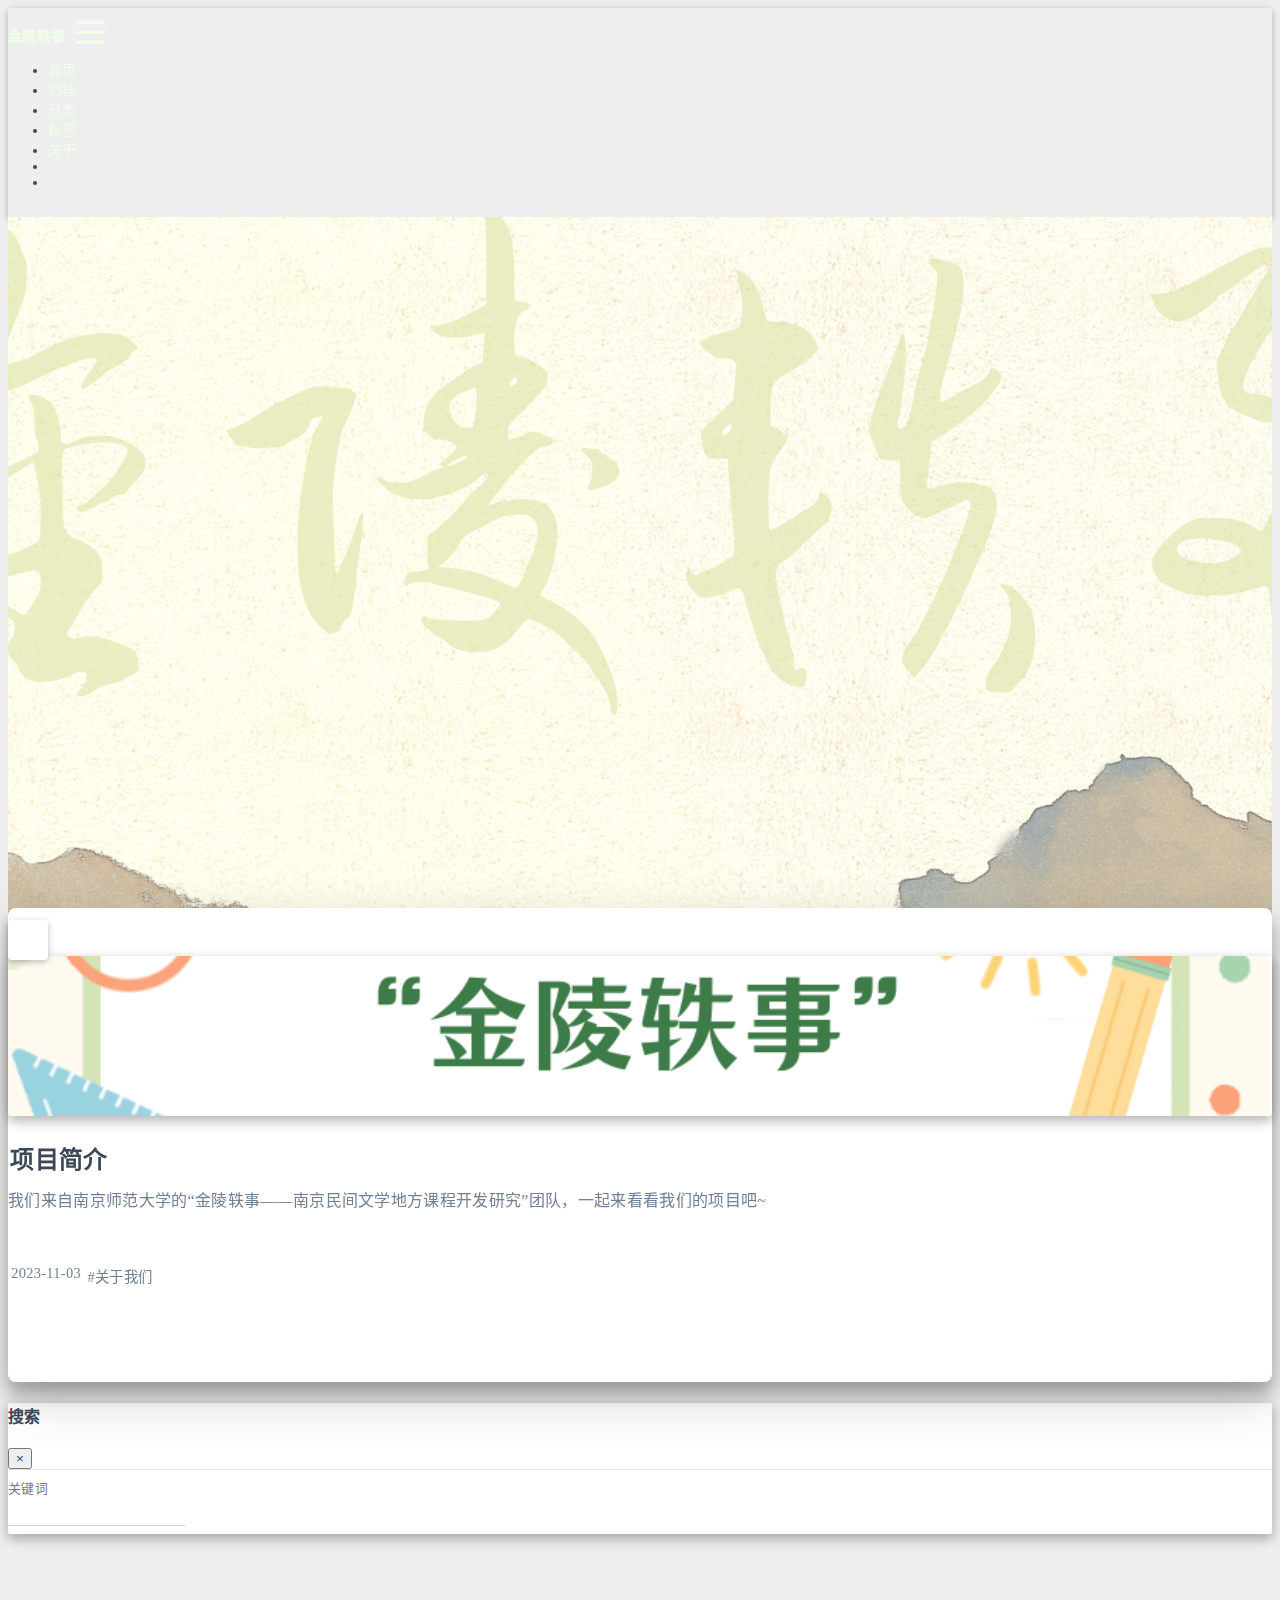
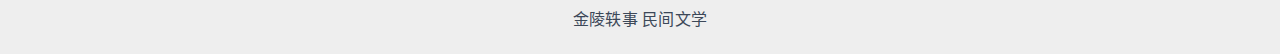
==== index.html @ 55df429e "Site updated: 2023-11-06 14:35:00" ====
<!DOCTYPE html>
<html lang="zh-CN" data-default-color-scheme=light>



<head>
  <meta charset="UTF-8">
  <link rel="apple-touch-icon" sizes="76x76" href="/img/avatar.png">
  <link rel="icon" href="/img/avatar.png">
  <meta name="viewport" content="width=device-width, initial-scale=1.0, maximum-scale=5.0, shrink-to-fit=no">
  <meta http-equiv="x-ua-compatible" content="ie=edge">
  
    <meta http-equiv="Content-Security-Policy" content="upgrade-insecure-requests">
  
  <meta name="theme-color" content="#548687">
  <meta name="author" content="金陵轶事">
  <meta name="keywords" content="">
  
    <meta property="og:type" content="website">
<meta property="og:title" content="金陵轶事">
<meta property="og:url" content="http://example.com/index.html">
<meta property="og:site_name" content="金陵轶事">
<meta property="og:locale" content="zh_CN">
<meta property="article:author" content="金陵轶事">
<meta name="twitter:card" content="summary_large_image">
  
  
    <meta name="referrer" content="no-referrer-when-downgrade">
  
  
  <title>金陵轶事</title>

  <link  rel="stylesheet" href="https://lib.baomitu.com/twitter-bootstrap/4.6.1/css/bootstrap.min.css" />





<!-- 主题依赖的图标库，不要自行修改 -->
<!-- Do not modify the link that theme dependent icons -->

<link rel="stylesheet" href="//at.alicdn.com/t/font_1749284_hj8rtnfg7um.css">



<link rel="stylesheet" href="//at.alicdn.com/t/font_1736178_lbnruvf0jn.css">


<link  rel="stylesheet" href="/css/main.css" />


  <link id="highlight-css" rel="stylesheet" href="/css/highlight.css" />
  
    <link id="highlight-css-dark" rel="stylesheet" href="/css/highlight-dark.css" />
  



  
<link rel="stylesheet" href="/css/custom.css">



  <script id="fluid-configs">
    var Fluid = window.Fluid || {};
    Fluid.ctx = Object.assign({}, Fluid.ctx)
    var CONFIG = {"hostname":"example.com","root":"/","version":"1.9.5","typing":{"enable":true,"typeSpeed":80,"cursorChar":"_","loop":false,"scope":[]},"anchorjs":{"enable":true,"element":"h1,h2,h3,h4,h5,h6","placement":"left","visible":"hover","icon":"❡"},"progressbar":{"enable":true,"height_px":3,"color":"#29d","options":{"showSpinner":false,"trickleSpeed":100}},"code_language":{"enable":true,"default":"TEXT"},"copy_btn":true,"image_caption":{"enable":true},"image_zoom":{"enable":true,"img_url_replace":["",""]},"toc":{"enable":true,"placement":"right","headingSelector":"h1,h2,h3,h4,h5,h6","collapseDepth":0},"lazyload":{"enable":true,"loading_img":"/img/loading.gif","onlypost":false,"offset_factor":2},"web_analytics":{"enable":"ture","follow_dnt":true,"baidu":null,"google":{"measurement_id":null},"tencent":{"sid":null,"cid":null},"woyaola":null,"cnzz":null,"leancloud":"appId:rvsODPA7uM1eamHDe7oJVEdf-gzGzoHsz appKey:8PrKbWYP3RKOiBqe0OLOVkZ6 server_url:https://rvsodpa7.lc-cn-n1-shared.com path:window.location.pathname ignore_local:false"},"search_path":"/local-search.xml","include_content_in_search":true};

    if (CONFIG.web_analytics.follow_dnt) {
      var dntVal = navigator.doNotTrack || window.doNotTrack || navigator.msDoNotTrack;
      Fluid.ctx.dnt = dntVal && (dntVal.startsWith('1') || dntVal.startsWith('yes') || dntVal.startsWith('on'));
    }
  </script>
  <script  src="/js/utils.js" ></script>
  <script  src="/js/color-schema.js" ></script>
  

  

  
    <!-- Google tag (gtag.js) -->
    <script async>
      if (!Fluid.ctx.dnt) {
        Fluid.utils.createScript("https://www.googletagmanager.com/gtag/js?id=", function() {
          window.dataLayer = window.dataLayer || [];
          function gtag() {
            dataLayer.push(arguments);
          }
          gtag('js', new Date());
          gtag('config', '');
        });
      }
    </script>
  

  

  

  

  



  
<meta name="generator" content="Hexo 5.4.2"></head>


<body>
  

  <header>
    

<div class="header-inner" style="height: 100vh;">
  <nav id="navbar" class="navbar fixed-top  navbar-expand-lg navbar-dark scrolling-navbar">
  <div class="container">
    <a class="navbar-brand" href="/">
      <strong>金陵轶事</strong>
    </a>

    <button id="navbar-toggler-btn" class="navbar-toggler" type="button" data-toggle="collapse"
            data-target="#navbarSupportedContent"
            aria-controls="navbarSupportedContent" aria-expanded="false" aria-label="Toggle navigation">
      <div class="animated-icon"><span></span><span></span><span></span></div>
    </button>

    <!-- Collapsible content -->
    <div class="collapse navbar-collapse" id="navbarSupportedContent">
      <ul class="navbar-nav ml-auto text-center">
        
          
          
          
          
            <li class="nav-item">
              <a class="nav-link" href="/" target="_self">
                <i class="iconfont icon-home-fill"></i>
                <span>首页</span>
              </a>
            </li>
          
        
          
          
          
          
            <li class="nav-item">
              <a class="nav-link" href="/archives/" target="_self">
                <i class="iconfont icon-archive-fill"></i>
                <span>归档</span>
              </a>
            </li>
          
        
          
          
          
          
            <li class="nav-item">
              <a class="nav-link" href="/categories/" target="_self">
                <i class="iconfont icon-category-fill"></i>
                <span>分类</span>
              </a>
            </li>
          
        
          
          
          
          
            <li class="nav-item">
              <a class="nav-link" href="/tags/" target="_self">
                <i class="iconfont icon-tags-fill"></i>
                <span>标签</span>
              </a>
            </li>
          
        
          
          
          
          
            <li class="nav-item">
              <a class="nav-link" href="/about/" target="_self">
                <i class="iconfont icon-user-fill"></i>
                <span>关于</span>
              </a>
            </li>
          
        
        
          <li class="nav-item" id="search-btn">
            <a class="nav-link" target="_self" href="javascript:;" data-toggle="modal" data-target="#modalSearch" aria-label="Search">
              <i class="iconfont icon-search"></i>
            </a>
          </li>
          
        
        
          <li class="nav-item" id="color-toggle-btn">
            <a class="nav-link" target="_self" href="javascript:;" aria-label="Color Toggle">
              <i class="iconfont icon-dark" id="color-toggle-icon"></i>
            </a>
          </li>
        
      </ul>
    </div>
  </div>
</nav>

  

<div id="banner" class="banner" parallax=true
     style="background: url('/img/default.png') no-repeat center center; background-size: cover;">
  <div class="full-bg-img">
    <div class="mask flex-center" style="background-color: rgba(0, 0, 0, 0)">
      <div class="banner-text text-center fade-in-up">
        <div class="h2">
          
            <span id="subtitle" data-typed-text="我爱金陵望不厌，独寻微径蹑晴岚"></span>
          
        </div>

        
      </div>

      
        <div class="scroll-down-bar">
          <i class="iconfont icon-arrowdown"></i>
        </div>
      
    </div>
  </div>
</div>

</div>

  </header>

  <main>
    
      <div class="container nopadding-x-md">
        <div id="board"
          style="margin-top: 0">
          
          <div class="container">
            <div class="row">
              <div class="col-12 col-md-10 m-auto">
                


  <div class="row mx-auto index-card">
    
    
      <div class="col-12 col-md-4 m-auto index-img">
        <a href="/2023/11/03/page/" target="_blank">
          <img src="/img/page/1.png" srcset="/img/loading.gif" lazyload alt="项目简介">
        </a>
      </div>
    
    <article class="col-12 col-md-8 mx-auto index-info">
      <h2 class="index-header">
        
          <i class="index-pin iconfont icon-top" title="Pin on top"></i>
        
        <a href="/2023/11/03/page/" target="_blank">
          项目简介
        </a>
      </h2>

      
      <a class="index-excerpt " href="/2023/11/03/page/" target="_blank">
        <div>
          我们来自南京师范大学的“金陵轶事——南京民间文学地方课程开发研究”团队，一起来看看我们的项目吧~
        </div>
      </a>

      <div class="index-btm post-metas">
        
          <div class="post-meta mr-3">
            <i class="iconfont icon-date"></i>
            <time datetime="2023-11-03 08:44" pubdate>
              2023-11-03
            </time>
          </div>
        
        
        
          <div class="post-meta">
            <i class="iconfont icon-tags"></i>
            
              <a href="/tags/%E5%85%B3%E4%BA%8E%E6%88%91%E4%BB%AC/">#关于我们</a>
            
          </div>
        
      </div>
    </article>
  </div>





              </div>
            </div>
          </div>
        </div>
      </div>
    

    
      <a id="scroll-top-button" aria-label="TOP" href="#" role="button">
        <i class="iconfont icon-arrowup" aria-hidden="true"></i>
      </a>
    

    
      <div class="modal fade" id="modalSearch" tabindex="-1" role="dialog" aria-labelledby="ModalLabel"
     aria-hidden="true">
  <div class="modal-dialog modal-dialog-scrollable modal-lg" role="document">
    <div class="modal-content">
      <div class="modal-header text-center">
        <h4 class="modal-title w-100 font-weight-bold">搜索</h4>
        <button type="button" id="local-search-close" class="close" data-dismiss="modal" aria-label="Close">
          <span aria-hidden="true">&times;</span>
        </button>
      </div>
      <div class="modal-body mx-3">
        <div class="md-form mb-5">
          <input type="text" id="local-search-input" class="form-control validate">
          <label data-error="x" data-success="v" for="local-search-input">关键词</label>
        </div>
        <div class="list-group" id="local-search-result"></div>
      </div>
    </div>
  </div>
</div>

    

    
  </main>

  <footer>
    <div class="footer-inner">
  
    <div class="footer-content">
       <a href=""><span>金陵轶事</span></a> <i class="iconfont icon-love"></i> <a href=""><span>民间文学</span></a> 
    </div>
  
  
    <div class="statistics">
  
  

  
    
      <span id="busuanzi_container_site_pv" style="display: none">
        总访问量 
        <span id="busuanzi_value_site_pv"></span>
         次
      </span>
    
    
      <span id="busuanzi_container_site_uv" style="display: none">
        总访客数 
        <span id="busuanzi_value_site_uv"></span>
         人
      </span>
    
    
  
</div>

  
  
  
</div>

  </footer>

  <!-- Scripts -->
  
  <script  src="https://lib.baomitu.com/nprogress/0.2.0/nprogress.min.js" ></script>
  <link  rel="stylesheet" href="https://lib.baomitu.com/nprogress/0.2.0/nprogress.min.css" />

  <script>
    NProgress.configure({"showSpinner":false,"trickleSpeed":100})
    NProgress.start()
    window.addEventListener('load', function() {
      NProgress.done();
    })
  </script>


<script  src="https://lib.baomitu.com/jquery/3.6.4/jquery.min.js" ></script>
<script  src="https://lib.baomitu.com/twitter-bootstrap/4.6.1/js/bootstrap.min.js" ></script>
<script  src="/js/events.js" ></script>
<script  src="/js/plugins.js" ></script>


  <script  src="https://lib.baomitu.com/typed.js/2.0.12/typed.min.js" ></script>
  <script>
    (function (window, document) {
      var typing = Fluid.plugins.typing;
      var subtitle = document.getElementById('subtitle');
      if (!subtitle || !typing) {
        return;
      }
      var text = subtitle.getAttribute('data-typed-text');
      
        typing(text);
      
    })(window, document);
  </script>




  
    <script  src="/js/img-lazyload.js" ></script>
  




  <script  src="/js/local-search.js" ></script>

  <script defer src="https://busuanzi.ibruce.info/busuanzi/2.3/busuanzi.pure.mini.js" ></script>





<!-- 主题的启动项，将它保持在最底部 -->
<!-- the boot of the theme, keep it at the bottom -->
<script  src="/js/boot.js" ></script>


  

  <noscript>
    <div class="noscript-warning">博客在允许 JavaScript 运行的环境下浏览效果更佳</div>
  </noscript>
</body>
</html>
---- css/main.css ----
.anchorjs-link {
  text-decoration: none !important;
  transition: opacity 0.2s ease-in-out;
}
.markdown-body h1:hover > .anchorjs-link,
h2:hover > .anchorjs-link,
h3:hover > .anchorjs-link,
h4:hover > .anchorjs-link,
h5:hover > .anchorjs-link,
h6:hover > .anchorjs-link {
  opacity: 1;
}
.banner {
  height: 100%;
  position: relative;
  overflow: hidden;
  cursor: default;
}
.banner .mask {
  position: absolute;
  width: 100%;
  height: 100%;
  background-color: rgba(0,0,0,0.3);
}
.banner[parallax="true"] {
  will-change: transform;
  -webkit-transform-style: preserve-3d;
  -webkit-backface-visibility: hidden;
  transition: transform 0.05s ease-out;
}
@media (max-width: 100vh) {
  .header-inner {
    max-height: 100vw;
  }
  #board {
    margin-top: -1rem !important;
  }
}
@media (max-width: 79.99vh) {
  .scroll-down-bar {
    display: none;
  }
}
#board {
  position: relative;
  margin-top: -2rem;
  padding: 3rem 0;
  background-color: var(--board-bg-color);
  transition: background-color 0.2s ease-in-out;
  border-radius: 0.5rem;
  z-index: 3;
  -webkit-box-shadow: 0 12px 15px 0 rgba(0,0,0,0.24), 0 17px 50px 0 rgba(0,0,0,0.19);
  box-shadow: 0 12px 15px 0 rgba(0,0,0,0.24), 0 17px 50px 0 rgba(0,0,0,0.19);
}
.code-widget {
  display: inline-block;
  background-color: transparent;
  font-size: 0.75rem;
  line-height: 1;
  font-weight: bold;
  padding: 0.3rem 0.1rem 0.1rem 0.1rem;
  position: absolute;
  right: 0.45rem;
  top: 0.15rem;
  z-index: 1;
}
.code-widget-light {
  color: #999;
}
.code-widget-dark {
  color: #bababa;
}
.copy-btn {
  cursor: pointer;
  user-select: none;
  -webkit-appearance: none;
  outline: none;
}
.copy-btn > i {
  font-size: 0.75rem !important;
  font-weight: 400;
  margin-right: 0.15rem;
  opacity: 0;
  transition: opacity 0.2s ease-in-out;
}
.markdown-body pre:hover > .copy-btn > i {
  opacity: 0.9;
}
.markdown-body pre:hover > .copy-btn,
.markdown-body pre:not(:hover) > .copy-btn {
  outline: none;
}
.license-box {
  background-color: rgba(27,31,35,0.05);
  transition: background-color 0.2s ease-in-out;
  border-radius: 4px;
  font-size: 0.9rem;
  overflow: hidden;
  padding: 1.25rem;
  position: relative;
  z-index: 1;
}
.license-box .license-icon {
  position: absolute;
  top: 50%;
  left: 100%;
}
.license-box .license-icon::after {
  content: "\e8e4";
  font-size: 12.5rem;
  line-height: 1;
  opacity: 0.1;
  position: relative;
  left: -0.85em;
  bottom: 0.5em;
  z-index: -1;
}
.license-box .license-title {
  margin-bottom: 1rem;
}
.license-box .license-title div:nth-child(1) {
  line-height: 1.2;
  margin-bottom: 0.25rem;
}
.license-box .license-title div:nth-child(2) {
  color: var(--sec-text-color);
  font-size: 0.8rem;
}
.license-box .license-meta {
  align-items: center;
  display: flex;
  flex-wrap: wrap;
  justify-content: flex-start;
}
.license-box .license-meta .license-meta-item {
  align-items: center;
  justify-content: center;
  margin-right: 1.5rem;
}
.license-box .license-meta .license-meta-item div:nth-child(1) {
  color: var(--sec-text-color);
  font-size: 0.8rem;
  font-weight: normal;
}
.license-box .license-meta .license-meta-item i.iconfont {
  font-size: 1rem;
}
@media (max-width: 575px) and (min-width: 425px) {
  .license-box .license-meta .license-meta-item {
    display: flex;
    justify-content: flex-start;
    flex-wrap: wrap;
    font-size: 0.8rem;
    flex: 0 0 50%;
    max-width: 50%;
    margin-right: 0;
  }
  .license-box .license-meta .license-meta-item div:nth-child(1) {
    margin-right: 0.5rem;
  }
  .license-box .license-meta .license-meta-date {
    order: -1;
  }
}
@media (max-width: 424px) {
  .license-box::after {
    top: -65px;
  }
  .license-box .license-meta {
    flex-direction: column;
    align-items: flex-start;
  }
  .license-box .license-meta .license-meta-item {
    display: flex;
    flex-wrap: wrap;
    font-size: 0.8rem;
  }
  .license-box .license-meta .license-meta-item div:nth-child(1) {
    margin-right: 0.5rem;
  }
}
.footer-inner {
  padding: 3rem 0 1rem 0;
  text-align: center;
}
.footer-inner > div:not(:first-child) {
  margin: 0.25rem 0;
  font-size: 0.85rem;
}
.footer-inner .statistics {
  display: flex;
  flex-direction: row;
  justify-content: center;
}
.footer-inner .statistics > span {
  flex: 1;
  margin: 0 0.25rem;
}
.footer-inner .statistics > *:nth-last-child(2):first-child {
  text-align: right;
}
.footer-inner .statistics > *:nth-last-child(2):first-child ~ * {
  text-align: left;
}
.footer-inner .beian {
  display: flex;
  flex-direction: row;
  justify-content: center;
}
.footer-inner .beian > * {
  margin: 0 0.25rem;
}
.footer-inner .beian-police {
  position: relative;
  overflow: hidden;
  display: inline-flex;
  align-items: center;
  justify-content: left;
}
.footer-inner .beian-police img {
  margin-right: 3px;
  width: 1rem;
  height: 1rem;
  margin-bottom: 0.1rem;
}
@media (max-width: 424px) {
  .footer-inner .statistics {
    flex-direction: column;
  }
  .footer-inner .statistics > *:nth-last-child(2):first-child {
    text-align: center;
  }
  .footer-inner .statistics > *:nth-last-child(2):first-child ~ * {
    text-align: center;
  }
  .footer-inner .beian {
    flex-direction: column;
  }
  .footer-inner .beian .beian-police {
    justify-content: center;
  }
  .footer-inner .beian > *:nth-last-child(2):first-child {
    text-align: center;
  }
  .footer-inner .beian > *:nth-last-child(2):first-child ~ * {
    text-align: center;
  }
}
sup > a::before,
.footnote-text::before {
  display: block;
  content: "";
  margin-top: -5rem;
  height: 5rem;
  width: 1px;
  visibility: hidden;
}
sup > a::before,
.footnote-text::before {
  display: inline-block;
}
.footnote-item::before {
  display: block;
  content: "";
  margin-top: -5rem;
  height: 5rem;
  width: 1px;
  visibility: hidden;
}
.footnote-list ol {
  list-style-type: none;
  counter-reset: sectioncounter;
  padding-left: 0.5rem;
  font-size: 0.95rem;
}
.footnote-list ol li:before {
  font-family: "Helvetica Neue", monospace, "Monaco";
  content: "[" counter(sectioncounter) "]";
  counter-increment: sectioncounter;
}
.footnote-list ol li+li {
  margin-top: 0.5rem;
}
.footnote-text {
  padding-left: 0.5em;
}
.navbar {
  background-color: transparent;
  font-size: 0.875rem;
  box-shadow: 0 2px 5px 0 rgba(0,0,0,0.16), 0 2px 10px 0 rgba(0,0,0,0.12);
  -webkit-box-shadow: 0 2px 5px 0 rgba(0,0,0,0.16), 0 2px 10px 0 rgba(0,0,0,0.12);
}
.navbar .navbar-brand {
  color: var(--navbar-text-color);
}
.navbar .navbar-toggler .animated-icon span {
  background-color: var(--navbar-text-color);
}
.navbar .nav-item .nav-link {
  display: block;
  color: var(--navbar-text-color);
  transition: color 0.2s ease-in-out, background-color 0.2s ease-in-out;
}
.navbar .nav-item .nav-link:hover {
  color: var(--link-hover-color);
}
.navbar .nav-item .nav-link:focus {
  color: var(--navbar-text-color);
}
.navbar .nav-item .nav-link i {
  font-size: 0.875rem;
}
.navbar .nav-item .nav-link i:only-child {
  margin: 0 0.2rem;
}
.navbar .navbar-toggler {
  border-width: 0;
  outline: 0;
}
.navbar.scrolling-navbar {
  will-change: background, padding;
  -webkit-transition: background 0.5s ease-in-out, padding 0.5s ease-in-out;
  transition: background 0.5s ease-in-out, padding 0.5s ease-in-out;
}
@media (min-width: 600px) {
  .navbar.scrolling-navbar {
    padding-top: 12px;
    padding-bottom: 12px;
  }
  .navbar.scrolling-navbar .navbar-nav > li {
    -webkit-transition-duration: 1s;
    transition-duration: 1s;
  }
}
.navbar.scrolling-navbar.top-nav-collapse {
  padding-top: 5px;
  padding-bottom: 5px;
}
.navbar .dropdown-menu {
  font-size: 0.875rem;
  color: var(--navbar-text-color);
  background-color: rgba(0,0,0,0.3);
  border: none;
  min-width: 8rem;
  -webkit-transition: background 0.5s ease-in-out, padding 0.5s ease-in-out;
  transition: background 0.5s ease-in-out, padding 0.5s ease-in-out;
}
@media (max-width: 991.98px) {
  .navbar .dropdown-menu {
    text-align: center;
  }
}
.navbar .dropdown-item {
  color: var(--navbar-text-color);
}
.navbar .dropdown-item:hover,
.navbar .dropdown-item:focus {
  color: var(--link-hover-color);
  background-color: rgba(0,0,0,0.1);
}
@media (min-width: 992px) {
  .navbar .dropdown:hover > .dropdown-menu {
    display: block;
  }
  .navbar .dropdown > .dropdown-toggle:active {
    pointer-events: none;
  }
  .navbar .dropdown-menu {
    top: 95%;
  }
}
.navbar .animated-icon {
  width: 30px;
  height: 20px;
  position: relative;
  margin: 0;
  -webkit-transform: rotate(0deg);
  -moz-transform: rotate(0deg);
  -o-transform: rotate(0deg);
  transform: rotate(0deg);
  -webkit-transition: 0.5s ease-in-out;
  -moz-transition: 0.5s ease-in-out;
  -o-transition: 0.5s ease-in-out;
  transition: 0.5s ease-in-out;
  cursor: pointer;
}
.navbar .animated-icon span {
  display: block;
  position: absolute;
  height: 3px;
  width: 100%;
  border-radius: 9px;
  opacity: 1;
  left: 0;
  -webkit-transform: rotate(0deg);
  -moz-transform: rotate(0deg);
  -o-transform: rotate(0deg);
  transform: rotate(0deg);
  -webkit-transition: 0.25s ease-in-out;
  -moz-transition: 0.25s ease-in-out;
  -o-transition: 0.25s ease-in-out;
  transition: 0.25s ease-in-out;
  background: #fff;
}
.navbar .animated-icon span:nth-child(1) {
  top: 0;
}
.navbar .animated-icon span:nth-child(2) {
  top: 10px;
}
.navbar .animated-icon span:nth-child(3) {
  top: 20px;
}
.navbar .animated-icon.open span:nth-child(1) {
  top: 11px;
  -webkit-transform: rotate(135deg);
  -moz-transform: rotate(135deg);
  -o-transform: rotate(135deg);
  transform: rotate(135deg);
}
.navbar .animated-icon.open span:nth-child(2) {
  opacity: 0;
  left: -60px;
}
.navbar .animated-icon.open span:nth-child(3) {
  top: 11px;
  -webkit-transform: rotate(-135deg);
  -moz-transform: rotate(-135deg);
  -o-transform: rotate(-135deg);
  transform: rotate(-135deg);
}
.navbar .dropdown-collapse,
.top-nav-collapse,
.navbar-col-show {
  background-color: var(--navbar-bg-color);
}
@media (max-width: 767px) {
  .navbar {
    font-size: 1rem;
    line-height: 2.5rem;
  }
}
.banner-text {
  color: var(--subtitle-color);
  max-width: calc(960px - 6rem);
  width: 80%;
  overflow-wrap: break-word;
}
.banner-text .typed-cursor {
  margin: 0 0.2rem;
}
@media (max-width: 767px) {
  #subtitle,
  .typed-cursor {
    font-size: 1.5rem;
  }
}
@media (max-width: 575px) {
  .banner-text {
    font-size: 0.9rem;
  }
  #subtitle,
  .typed-cursor {
    font-size: 1.35rem;
  }
}
.modal-dialog .modal-content {
  background-color: var(--board-bg-color);
  border: 0;
  border-radius: 0.125rem;
  -webkit-box-shadow: 0 5px 11px 0 rgba(0,0,0,0.18), 0 4px 15px 0 rgba(0,0,0,0.15);
  box-shadow: 0 5px 11px 0 rgba(0,0,0,0.18), 0 4px 15px 0 rgba(0,0,0,0.15);
}
.modal-dialog .modal-content .modal-header {
  border-bottom-color: var(--line-color);
  transition: border-bottom-color 0.2s ease-in-out;
}
.close {
  color: var(--text-color);
}
.close:hover {
  color: var(--link-hover-color);
}
.close:focus {
  outline: 0;
}
.modal-dialog .modal-content .modal-header {
  border-top-left-radius: 0.125rem;
  border-top-right-radius: 0.125rem;
  border-bottom: 1px solid #dee2e6;
}
.md-form {
  position: relative;
  margin-top: 1.5rem;
  margin-bottom: 1.5rem;
}
.md-form input[type] {
  -webkit-box-sizing: content-box;
  box-sizing: content-box;
  background-color: transparent;
  border: none;
  border-bottom: 1px solid #ced4da;
  border-radius: 0;
  outline: none;
  -webkit-box-shadow: none;
  box-shadow: none;
  transition: border-color 0.15s ease-in-out, box-shadow 0.15s ease-in-out, -webkit-box-shadow 0.15s ease-in-out;
}
.md-form input[type]:focus:not([readonly]) {
  border-bottom: 1px solid #4285f4;
  -webkit-box-shadow: 0 1px 0 0 #4285f4;
  box-shadow: 0 1px 0 0 #4285f4;
}
.md-form input[type]:focus:not([readonly]) + label {
  color: #4285f4;
}
.md-form input[type].valid,
.md-form input[type]:focus.valid {
  border-bottom: 1px solid #00c851;
  -webkit-box-shadow: 0 1px 0 0 #00c851;
  box-shadow: 0 1px 0 0 #00c851;
}
.md-form input[type].valid + label,
.md-form input[type]:focus.valid + label {
  color: #00c851;
}
.md-form input[type].invalid,
.md-form input[type]:focus.invalid {
  border-bottom: 1px solid #f44336;
  -webkit-box-shadow: 0 1px 0 0 #f44336;
  box-shadow: 0 1px 0 0 #f44336;
}
.md-form input[type].invalid + label,
.md-form input[type]:focus.invalid + label {
  color: #f44336;
}
.md-form input[type].validate {
  margin-bottom: 2.5rem;
}
.md-form input[type].form-control {
  height: auto;
  padding: 0.6rem 0 0.4rem 0;
  margin: 0 0 0.5rem 0;
  color: var(--text-color);
  background-color: transparent;
  border-radius: 0;
}
.md-form label {
  font-size: 0.8rem;
  position: absolute;
  top: -1rem;
  left: 0;
  color: #757575;
  cursor: text;
  transition: color 0.2s ease-out;
}
.modal-open[style] {
  padding-right: 0 !important;
  overflow: auto;
}
.modal-open[style] #navbar[style] {
  padding-right: 1rem !important;
}
#nprogress .bar {
  height: 3px !important;
  background-color: #29d !important;
}
#nprogress .peg {
  box-shadow: 0 0 14px #29d, 0 0 8px #29d !important;
}
@media (max-width: 575px) {
  #nprogress .bar {
    display: none;
  }
}
.noscript-warning {
  background-color: #f55;
  color: #fff;
  font-family: sans-serif;
  font-size: 1rem;
  font-weight: bold;
  position: fixed;
  left: 0;
  bottom: 0;
  text-align: center;
  width: 100%;
  z-index: 99;
}
.pagination {
  margin-top: 3rem;
  justify-content: center;
}
.pagination .space {
  align-self: flex-end;
}
.pagination .page-number,
.pagination .current,
.pagination .extend {
  outline: 0;
  border: 0;
  background-color: transparent;
  font-size: 0.9rem;
  padding: 0.5rem 0.75rem;
  line-height: 1.25;
  border-radius: 0.125rem;
}
.pagination .page-number {
  margin: 0 0.05rem;
}
.pagination .page-number:hover,
.pagination .current {
  transition: background-color 0.2s ease-in-out;
  background-color: var(--link-hover-bg-color);
}
.qr-trigger {
  cursor: pointer;
  position: relative;
}
.qr-trigger:hover .qr-img {
  display: block;
  transition: all 0.3s;
}
.qr-img {
  max-width: 12rem;
  position: absolute;
  right: -5.25rem;
  z-index: 99;
  display: none;
  border-radius: 0.2rem;
  background-color: transparent;
  box-shadow: 0 0 20px -5px rgba(158,158,158,0.2);
}
.scroll-down-bar {
  position: absolute;
  width: 100%;
  height: 6rem;
  text-align: center;
  cursor: pointer;
  bottom: 0;
}
.scroll-down-bar i.iconfont {
  font-size: 2rem;
  font-weight: bold;
  display: inline-block;
  position: relative;
  padding-top: 2rem;
  color: var(--subtitle-color);
  transform: translateZ(0);
  animation: scroll-down 1.5s infinite;
}
#scroll-top-button {
  position: fixed;
  z-index: 99;
  background: var(--board-bg-color);
  transition: background-color 0.2s ease-in-out, bottom 0.3s ease;
  border-radius: 4px;
  min-width: 40px;
  min-height: 40px;
  bottom: -60px;
  outline: none;
  display: flex;
  display: -webkit-flex;
  align-items: center;
  box-shadow: 0 2px 5px 0 rgba(0,0,0,0.16), 0 2px 10px 0 rgba(0,0,0,0.12);
}
#scroll-top-button i {
  font-size: 32px;
  margin: auto;
  color: var(--sec-text-color);
}
#scroll-top-button:hover i,
#scroll-top-button:active i {
  animation-name: scroll-top;
  animation-duration: 1s;
  animation-delay: 0.1s;
  animation-timing-function: ease-in-out;
  animation-iteration-count: infinite;
  animation-fill-mode: forwards;
  animation-direction: alternate;
}
#local-search-result .search-list-title {
  border-left: 3px solid #0d47a1;
}
#local-search-result .search-list-content {
  padding: 0 1.25rem;
}
#local-search-result .search-word {
  color: #ff4500;
}
#toc {
  visibility: hidden;
}
.toc-header {
  margin-bottom: 0.5rem;
  font-weight: bold;
  line-height: 1.2;
}
.toc-header,
.toc-header > i {
  font-size: 1.25rem;
}
.toc-body {
  max-height: 75vh;
  overflow-y: auto;
  overflow: -moz-scrollbars-none;
  -ms-overflow-style: none;
}
.toc-body ol {
  list-style: none;
  padding-inline-start: 1rem;
}
.toc-body::-webkit-scrollbar {
  display: none;
}
.tocbot-list {
  position: relative;
}
.tocbot-list ol {
  list-style: none;
  padding-left: 1rem;
}
.tocbot-list a {
  font-size: 0.95rem;
}
.tocbot-link {
  color: var(--text-color);
}
.tocbot-active-link {
  font-weight: bold;
  color: var(--link-hover-color);
}
.tocbot-is-collapsed {
  max-height: 0;
}
.tocbot-is-collapsible {
  overflow: hidden;
  transition: all 0.3s ease-in-out;
}
.toc-list-item {
  white-space: nowrap;
  overflow: hidden;
  text-overflow: ellipsis;
}
.toc-list-item.is-active-li::before {
  height: 1rem;
  margin: 0.25rem 0;
  visibility: visible;
}
.toc-list-item::before {
  width: 0.15rem;
  height: 0.2rem;
  position: absolute;
  left: 0.25rem;
  content: "";
  border-radius: 2px;
  margin: 0.65rem 0;
  background: var(--link-hover-color);
  visibility: hidden;
  transition: height 0.1s ease-in-out, margin 0.1s ease-in-out, visibility 0.1s ease-in-out;
}
.sidebar {
  position: -webkit-sticky;
  position: sticky;
  top: 2rem;
  padding: 3rem 0;
}
html {
  font-size: 16px;
  letter-spacing: 0.02em;
}
html,
body {
  height: 100%;
  font-family: var(--font-family-sans-serif);
  overflow-wrap: break-word;
}
body {
  transition: color 0.2s ease-in-out, background-color 0.2s ease-in-out;
  background-color: var(--body-bg-color);
  color: var(--text-color);
  -webkit-font-smoothing: antialiased;
  -moz-osx-font-smoothing: grayscale;
}
body a {
  color: var(--text-color);
  text-decoration: none;
  cursor: pointer;
  transition: color 0.2s ease-in-out, background-color 0.2s ease-in-out;
}
body a:hover {
  color: var(--link-hover-color);
  text-decoration: none;
  transition: color 0.2s ease-in-out, background-color 0.2s ease-in-out;
}
code {
  color: inherit;
}
table {
  font-size: inherit;
  color: var(--post-text-color);
}
img[lazyload] {
  object-fit: cover;
}
*[align="left"] {
  text-align: left;
}
*[align="center"] {
  text-align: center;
}
*[align="right"] {
  text-align: right;
}
::-webkit-scrollbar {
  width: 6px;
  height: 6px;
}
::-webkit-scrollbar-thumb {
  background-color: var(--scrollbar-color);
  border-radius: 6px;
}
::-webkit-scrollbar-thumb:hover {
  background-color: var(--scrollbar-hover-color);
}
::-webkit-scrollbar-corner {
  background-color: transparent;
}
label {
  margin-bottom: 0;
}
i.iconfont {
  font-size: 1em;
  line-height: 1;
}
:root {
  --color-mode: "light";
  --body-bg-color: #eee;
  --board-bg-color: #fff;
  --text-color: #3c4858;
  --sec-text-color: #718096;
  --post-text-color: #2c3e50;
  --post-heading-color: #1a202c;
  --post-link-color: #F16B6F;
  --link-hover-color: #DE7E73;
  --link-hover-bg-color: #f8f9fa;
  --line-color: #eaecef;
  --navbar-bg-color: #548687;
  --navbar-text-color: #EFFFE9;
  --subtitle-color: #548687;
  --scrollbar-color: #8FBC94;
  --scrollbar-hover-color: #a6a6a6;
  --button-bg-color: transparent;
  --button-hover-bg-color: #f2f3f5;
  --highlight-bg-color: #f6f8fa;
  --inlinecode-bg-color: rgba(175,184,193,0.2);
}
@media (prefers-color-scheme: dark) {
  :root {
    --color-mode: "dark";
  }
  :root:not([data-user-color-scheme]) {
    --body-bg-color: #181c27;
    --board-bg-color: #252d38;
    --text-color: #c4c6c9;
    --sec-text-color: #a7a9ad;
    --post-text-color: #c4c6c9;
    --post-heading-color: #c4c6c9;
    --post-link-color: #1589e9;
    --link-hover-color: #30a9de;
    --link-hover-bg-color: #364151;
    --line-color: #435266;
    --navbar-bg-color: #1f3144;
    --navbar-text-color: #d0d0d0;
    --subtitle-color: #d0d0d0;
    --scrollbar-color: #687582;
    --scrollbar-hover-color: #9da8b3;
    --button-bg-color: transparent;
    --button-hover-bg-color: #46647e;
    --highlight-bg-color: #303030;
    --inlinecode-bg-color: rgba(99,110,123,0.4);
  }
  :root:not([data-user-color-scheme]) img {
    -webkit-filter: brightness(0.9);
    filter: brightness(0.9);
    transition: filter 0.2s ease-in-out;
  }
  :root:not([data-user-color-scheme]) .license-box {
    background-color: rgba(62,75,94,0.35);
    transition: background-color 0.2s ease-in-out;
  }
  :root:not([data-user-color-scheme]) .gt-comment-admin .gt-comment-content {
    background-color: transparent;
    transition: background-color 0.2s ease-in-out;
  }
}
@media not print {
  [data-user-color-scheme="dark"] {
    --body-bg-color: #181c27;
    --board-bg-color: #252d38;
    --text-color: #c4c6c9;
    --sec-text-color: #a7a9ad;
    --post-text-color: #c4c6c9;
    --post-heading-color: #c4c6c9;
    --post-link-color: #1589e9;
    --link-hover-color: #30a9de;
    --link-hover-bg-color: #364151;
    --line-color: #435266;
    --navbar-bg-color: #1f3144;
    --navbar-text-color: #d0d0d0;
    --subtitle-color: #d0d0d0;
    --scrollbar-color: #687582;
    --scrollbar-hover-color: #9da8b3;
    --button-bg-color: transparent;
    --button-hover-bg-color: #46647e;
    --highlight-bg-color: #303030;
    --inlinecode-bg-color: rgba(99,110,123,0.4);
  }
  [data-user-color-scheme="dark"] img {
    -webkit-filter: brightness(0.9);
    filter: brightness(0.9);
    transition: filter 0.2s ease-in-out;
  }
  [data-user-color-scheme="dark"] .license-box {
    background-color: rgba(62,75,94,0.35);
    transition: background-color 0.2s ease-in-out;
  }
  [data-user-color-scheme="dark"] .gt-comment-admin .gt-comment-content {
    background-color: transparent;
    transition: background-color 0.2s ease-in-out;
  }
}
@media print {
  :root {
    --color-mode: "light";
  }
}
.fade-in-up {
  -webkit-animation-name: fade-in-up;
  animation-name: fade-in-up;
}
.hidden-mobile {
  display: block;
}
.visible-mobile {
  display: none;
}
@media (max-width: 575px) {
  .hidden-mobile {
    display: none;
  }
  .visible-mobile {
    display: block;
  }
}
.nomargin-x {
  margin-left: 0 !important;
  margin-right: 0 !important;
}
.nopadding-x {
  padding-left: 0 !important;
  padding-right: 0 !important;
}
@media (max-width: 767px) {
  .nopadding-x-md {
    padding-left: 0 !important;
    padding-right: 0 !important;
  }
}
.flex-center {
  display: -webkit-box;
  display: -ms-flexbox;
  display: flex;
  -webkit-box-align: center;
  -ms-flex-align: center;
  align-items: center;
  -webkit-box-pack: center;
  -ms-flex-pack: center;
  justify-content: center;
  height: 100%;
}
.hover-with-bg {
  display: inline-block;
  line-height: 1;
}
.hover-with-bg:hover {
  background-color: var(--link-hover-bg-color);
  transition-duration: 0.2s;
  transition-timing-function: ease-in-out;
  border-radius: 0.2rem;
}
@-moz-keyframes fade-in-up {
  from {
    opacity: 0;
    -webkit-transform: translate3d(0, 100%, 0);
    transform: translate3d(0, 100%, 0);
  }
  to {
    opacity: 1;
    -webkit-transform: translate3d(0, 0, 0);
    transform: translate3d(0, 0, 0);
  }
}
@-webkit-keyframes fade-in-up {
  from {
    opacity: 0;
    -webkit-transform: translate3d(0, 100%, 0);
    transform: translate3d(0, 100%, 0);
  }
  to {
    opacity: 1;
    -webkit-transform: translate3d(0, 0, 0);
    transform: translate3d(0, 0, 0);
  }
}
@-o-keyframes fade-in-up {
  from {
    opacity: 0;
    -webkit-transform: translate3d(0, 100%, 0);
    transform: translate3d(0, 100%, 0);
  }
  to {
    opacity: 1;
    -webkit-transform: translate3d(0, 0, 0);
    transform: translate3d(0, 0, 0);
  }
}
@keyframes fade-in-up {
  from {
    opacity: 0;
    -webkit-transform: translate3d(0, 100%, 0);
    transform: translate3d(0, 100%, 0);
  }
  to {
    opacity: 1;
    -webkit-transform: translate3d(0, 0, 0);
    transform: translate3d(0, 0, 0);
  }
}
@-moz-keyframes scroll-down {
  0% {
    opacity: 0.8;
    top: 0;
  }
  50% {
    opacity: 0.4;
    top: -1em;
  }
  100% {
    opacity: 0.8;
    top: 0;
  }
}
@-webkit-keyframes scroll-down {
  0% {
    opacity: 0.8;
    top: 0;
  }
  50% {
    opacity: 0.4;
    top: -1em;
  }
  100% {
    opacity: 0.8;
    top: 0;
  }
}
@-o-keyframes scroll-down {
  0% {
    opacity: 0.8;
    top: 0;
  }
  50% {
    opacity: 0.4;
    top: -1em;
  }
  100% {
    opacity: 0.8;
    top: 0;
  }
}
@keyframes scroll-down {
  0% {
    opacity: 0.8;
    top: 0;
  }
  50% {
    opacity: 0.4;
    top: -1em;
  }
  100% {
    opacity: 0.8;
    top: 0;
  }
}
@-moz-keyframes scroll-top {
  0% {
    -webkit-transform: translateY(0);
    transform: translateY(0);
  }
  50% {
    -webkit-transform: translateY(-0.35rem);
    transform: translateY(-0.35rem);
  }
  100% {
    -webkit-transform: translateY(0);
    transform: translateY(0);
  }
}
@-webkit-keyframes scroll-top {
  0% {
    -webkit-transform: translateY(0);
    transform: translateY(0);
  }
  50% {
    -webkit-transform: translateY(-0.35rem);
    transform: translateY(-0.35rem);
  }
  100% {
    -webkit-transform: translateY(0);
    transform: translateY(0);
  }
}
@-o-keyframes scroll-top {
  0% {
    -webkit-transform: translateY(0);
    transform: translateY(0);
  }
  50% {
    -webkit-transform: translateY(-0.35rem);
    transform: translateY(-0.35rem);
  }
  100% {
    -webkit-transform: translateY(0);
    transform: translateY(0);
  }
}
@keyframes scroll-top {
  0% {
    -webkit-transform: translateY(0);
    transform: translateY(0);
  }
  50% {
    -webkit-transform: translateY(-0.35rem);
    transform: translateY(-0.35rem);
  }
  100% {
    -webkit-transform: translateY(0);
    transform: translateY(0);
  }
}
@media print {
  header,
  footer,
  .side-col,
  #scroll-top-button,
  .post-prevnext,
  #comments {
    display: none !important;
  }
  .markdown-body a:not([href^='#']):not([href^='javascript:']):not(.print-no-link)::after {
    content: ' (' attr(href) ')';
    font-size: 0.8rem;
    color: var(--post-text-color);
    opacity: 0.8;
  }
  .markdown-body > h1,
  .markdown-body h2 {
    border-bottom-color: transparent !important;
  }
  .markdown-body > h1,
  .markdown-body h2,
  .markdown-body h3,
  .markdown-body h4,
  .markdown-body h5,
  .markdown-body h6 {
    margin-top: 1.25em !important;
    margin-bottom: 0.25em !important;
  }
  .markdown-body [data-anchorjs-icon]::after {
    display: none;
  }
  .markdown-body figure.highlight table,
  .markdown-body figure.highlight tbody,
  .markdown-body figure.highlight tr,
  .markdown-body figure.highlight td.code,
  .markdown-body figure.highlight td.code pre {
    width: 100% !important;
    display: block !important;
  }
  .markdown-body figure.highlight pre > code {
    white-space: pre-wrap;
  }
  .markdown-body figure.highlight .gutter,
  .markdown-body figure.highlight .code-widget {
    display: none !important;
  }
  .post-metas a {
    text-decoration: none;
  }
}
@media not print {
  #seo-header {
    display: none;
  }
}
.index-card {
  margin-bottom: 2.5rem;
}
.index-img img {
  display: block;
  width: 100%;
  height: 10rem;
  object-fit: cover;
  box-shadow: 0 5px 11px 0 rgba(0,0,0,0.18), 0 4px 15px 0 rgba(0,0,0,0.15);
  border-radius: 0.25rem;
  background-color: transparent;
}
.index-info {
  display: flex;
  flex-direction: column;
  justify-content: space-between;
  padding-top: 0.5rem;
  padding-bottom: 0.5rem;
}
.index-header {
  color: var(--text-color);
  font-size: 1.5rem;
  font-weight: bold;
  line-height: 1.4;
  white-space: nowrap;
  overflow: hidden;
  text-overflow: ellipsis;
  margin-bottom: 0.25rem;
}
.index-header .index-pin {
  color: var(--text-color);
  font-size: 1.5rem;
  margin-right: 0.15rem;
}
.index-btm {
  color: var(--sec-text-color);
}
.index-btm a {
  color: var(--sec-text-color);
}
.index-excerpt {
  color: var(--sec-text-color);
  margin: 0.5rem 0 0.5rem 0;
  height: calc(1.4rem * 3);
  overflow: hidden;
  display: flex;
}
.index-excerpt > div {
  width: 100%;
  line-height: 1.4rem;
  word-break: break-word;
  display: -webkit-box;
  -webkit-box-orient: vertical;
  -webkit-line-clamp: 3;
}
.index-excerpt__noimg {
  height: auto;
  max-height: calc(1.4rem * 3);
}
@media (max-width: 767px) {
  .index-info {
    padding-top: 1.25rem;
  }
  .index-header {
    font-size: 1.25rem;
    white-space: normal;
    overflow: hidden;
    word-break: break-word;
    display: -webkit-box;
    -webkit-box-orient: vertical;
    -webkit-line-clamp: 2;
  }
  .index-header .index-pin {
    font-size: 1.25rem;
  }
}
#valine.v[data-class=v] .status-bar,
#valine.v[data-class=v] .veditor,
#valine.v[data-class=v] .vinput,
#valine.v[data-class=v] .vbtn,
#valine.v[data-class=v] p,
#valine.v[data-class=v] pre code {
  color: var(--text-color);
}
#valine.v[data-class=v] .vinput::placeholder {
  color: var(--sec-text-color);
}
#valine.v[data-class=v] .vicon {
  fill: var(--text-color);
}
.gt-container .gt-comment-content:hover {
  -webkit-box-shadow: none;
  box-shadow: none;
}
.gt-container .gt-comment-body {
  color: var(--text-color) !important;
  transition: color 0.2s ease-in-out;
}
#remark-km423lmfdslkm34-back {
  z-index: 1030;
}
#remark-km423lmfdslkm34-node {
  z-index: 1031;
}
.markdown-body .highlight pre,
.markdown-body pre {
  padding: 1.45rem 1rem;
}
.markdown-body pre code.hljs {
  padding: 0;
}
.markdown-body pre[class*="language-"] {
  padding-top: 1.45rem;
  padding-bottom: 1.45rem;
  padding-right: 1rem;
  line-height: 1.5;
  margin-bottom: 1rem;
}
.markdown-body .code-wrapper {
  position: relative;
  border-radius: 4px;
  margin-bottom: 1rem;
}
.markdown-body .hljs,
.markdown-body .highlight pre,
.markdown-body .code-wrapper pre,
.markdown-body figure.highlight td.gutter {
  transition: color 0.2s ease-in-out, background-color 0.2s ease-in-out;
  background-color: var(--highlight-bg-color);
}
pre[class*=language-].line-numbers {
  position: initial;
}
figure {
  margin: 1rem 0;
}
figure.highlight {
  position: relative;
}
figure.highlight table {
  border: 0;
  margin: 0;
  width: auto;
  border-radius: 4px;
}
figure.highlight td {
  border: 0;
  padding: 0;
}
figure.highlight tr {
  border: 0;
}
figure.highlight td.code {
  width: 100%;
}
figure.highlight td.gutter {
  display: table-cell;
  position: -webkit-sticky;
  position: sticky;
  left: 0;
  z-index: 1;
}
figure.highlight td.gutter pre {
  text-align: right;
  padding: 0 0.75rem;
  border-radius: initial;
  border-right: 1px solid #999;
}
figure.highlight td.gutter pre span.line {
  color: #999;
}
figure.highlight td.code > pre {
  border-top-left-radius: 0;
  border-bottom-left-radius: 0;
}
.markdown-body {
  font-size: 1rem;
  line-height: 1.6;
  font-family: var(--font-family-sans-serif);
  margin-bottom: 2rem;
  color: var(--post-text-color);
}
.markdown-body > h1,
.markdown-body h2 {
  border-bottom-color: var(--line-color);
}
.markdown-body > h1,
.markdown-body h2,
.markdown-body h3,
.markdown-body h4,
.markdown-body h5,
.markdown-body h6 {
  color: var(--post-heading-color);
  transition: color 0.2s ease-in-out, border-bottom-color 0.2s ease-in-out;
  font-weight: bold;
  margin-bottom: 0.75em;
  margin-top: 2em;
}
.markdown-body > h1::before,
.markdown-body h2::before,
.markdown-body h3::before,
.markdown-body h4::before,
.markdown-body h5::before,
.markdown-body h6::before {
  display: block;
  content: "";
  margin-top: -5rem;
  height: 5rem;
  width: 1px;
  visibility: hidden;
}
.markdown-body > h1:focus,
.markdown-body h2:focus,
.markdown-body h3:focus,
.markdown-body h4:focus,
.markdown-body h5:focus,
.markdown-body h6:focus {
  outline: none;
}
.markdown-body a {
  color: var(--post-link-color);
}
.markdown-body strong {
  font-weight: bold;
}
.markdown-body code {
  tab-size: 4;
  background-color: var(--inlinecode-bg-color);
  transition: background-color 0.2s ease-in-out;
}
.markdown-body table tr {
  background-color: var(--board-bg-color);
  transition: background-color 0.2s ease-in-out;
}
.markdown-body table tr:nth-child(2n) {
  background-color: var(--board-bg-color);
  transition: background-color 0.2s ease-in-out;
}
.markdown-body table th,
.markdown-body table td {
  border-color: var(--line-color);
  transition: border-color 0.2s ease-in-out;
}
.markdown-body pre {
  font-size: 85% !important;
}
.markdown-body pre .mermaid {
  text-align: center;
}
.markdown-body pre .mermaid > svg {
  min-width: 100%;
}
.markdown-body p > img,
.markdown-body p > a > img,
.markdown-body figure > img,
.markdown-body figure > a > img {
  max-width: 90%;
  margin: 1.5rem auto;
  display: block;
  box-shadow: 0 5px 11px 0 rgba(0,0,0,0.18), 0 4px 15px 0 rgba(0,0,0,0.15);
  border-radius: 4px;
  background-color: transparent;
}
.markdown-body blockquote {
  color: var(--sec-text-color);
}
.markdown-body details {
  cursor: pointer;
}
.markdown-body details summary {
  outline: none;
}
hr,
.markdown-body hr {
  background-color: initial;
  border-top: 1px solid var(--line-color);
  transition: border-top-color 0.2s ease-in-out;
}
.markdown-body hr {
  height: 0;
  margin: 2rem 0;
}
.markdown-body figcaption.image-caption {
  font-size: 0.8rem;
  color: var(--post-text-color);
  opacity: 0.65;
  line-height: 1;
  margin: -0.75rem auto 2rem;
  text-align: center;
}
.markdown-body figcaption:not(.image-caption) {
  display: none;
}
.post-content,
post-custom {
  box-sizing: border-box;
  padding-left: 10%;
  padding-right: 10%;
}
@media (max-width: 767px) {
  .post-content,
  post-custom {
    padding-left: 2rem;
    padding-right: 2rem;
  }
}
@media (max-width: 424px) {
  .post-content,
  post-custom {
    padding-left: 1rem;
    padding-right: 1rem;
  }
  .anchorjs-link-left {
    opacity: 0 !important;
  }
}
.page-content strong,
.post-content strong {
  font-weight: bold;
}
.page-content > *:first-child,
.post-content > *:first-child {
  margin-top: 0;
}
.page-content img,
.post-content img {
  object-fit: cover;
  max-width: 100%;
}
@media (max-width: 767px) {
  .page-content,
  .post-content {
    overflow-x: hidden;
  }
}
.post-metas {
  display: flex;
  flex-wrap: wrap;
  font-size: 0.9rem;
}
.post-meta > *:not(.hover-with-bg) {
  margin-right: 0.2rem;
}
.post-prevnext {
  display: flex;
  flex-wrap: wrap;
  justify-content: space-between;
  font-size: 0.9rem;
  margin-left: -0.35rem;
  margin-right: -0.35rem;
}
.post-prevnext .post-prev,
.post-prevnext .post-next {
  display: flex;
  padding-left: 0;
  padding-right: 0;
}
.post-prevnext .post-prev i,
.post-prevnext .post-next i {
  font-size: 1.5rem;
}
.post-prevnext .post-prev a,
.post-prevnext .post-next a {
  display: flex;
  align-items: center;
}
.post-prevnext .post-prev .hidden-mobile,
.post-prevnext .post-next .hidden-mobile {
  display: -webkit-box;
  -webkit-box-orient: vertical;
  -webkit-line-clamp: 2;
  text-overflow: ellipsis;
  overflow: hidden;
}
@media (max-width: 575px) {
  .post-prevnext .post-prev .hidden-mobile,
  .post-prevnext .post-next .hidden-mobile {
    display: none;
  }
}
.post-prevnext .post-prev:hover i,
.post-prevnext .post-prev:active i,
.post-prevnext .post-next:hover i,
.post-prevnext .post-next:active i {
  -webkit-animation-duration: 1s;
  animation-duration: 1s;
  -webkit-animation-delay: 0.1s;
  animation-delay: 0.1s;
  -webkit-animation-timing-function: ease-in-out;
  animation-timing-function: ease-in-out;
  -webkit-animation-iteration-count: infinite;
  animation-iteration-count: infinite;
  -webkit-animation-fill-mode: forwards;
  animation-fill-mode: forwards;
  -webkit-animation-direction: alternate;
  animation-direction: alternate;
}
.post-prevnext .post-prev:hover i,
.post-prevnext .post-prev:active i {
  -webkit-animation-name: post-prev-anim;
  animation-name: post-prev-anim;
}
.post-prevnext .post-next:hover i,
.post-prevnext .post-next:active i {
  -webkit-animation-name: post-next-anim;
  animation-name: post-next-anim;
}
.post-prevnext .post-next {
  justify-content: flex-end;
}
.post-prevnext .fa-chevron-left {
  margin-right: 0.5rem;
}
.post-prevnext .fa-chevron-right {
  margin-left: 0.5rem;
}
#seo-header {
  color: var(--post-heading-color);
  font-weight: bold;
  margin-top: 0.5em;
  margin-bottom: 0.75em;
  border-bottom-color: var(--line-color);
  border-bottom-style: solid;
  border-bottom-width: 2px;
  line-height: 1.5;
}
.custom,
#comments {
  margin-top: 2rem;
}
#comments noscript {
  display: block;
  text-align: center;
  padding: 2rem 0;
}
.visitors {
  font-size: 0.8em;
  padding: 0.45rem;
  float: right;
}
a.fancybox:hover {
  text-decoration: none;
}
mjx-container,
.mjx-container {
  overflow-x: auto;
  overflow-y: hidden !important;
  padding: 0.5em 0;
}
mjx-container:focus,
.mjx-container:focus,
mjx-container svg:focus,
.mjx-container svg:focus {
  outline: none;
}
.mjx-char {
  line-height: 1;
}
.katex-block {
  overflow-x: auto;
}
.katex,
.mjx-mrow {
  white-space: pre-wrap !important;
}
.footnote-ref [class*=hint--][aria-label]:after {
  max-width: 12rem;
  white-space: nowrap;
  overflow: hidden;
  text-overflow: ellipsis;
}
@-moz-keyframes post-prev-anim {
  0% {
    -webkit-transform: translateX(0);
    transform: translateX(0);
  }
  50% {
    -webkit-transform: translateX(-0.35rem);
    transform: translateX(-0.35rem);
  }
  100% {
    -webkit-transform: translateX(0);
    transform: translateX(0);
  }
}
@-webkit-keyframes post-prev-anim {
  0% {
    -webkit-transform: translateX(0);
    transform: translateX(0);
  }
  50% {
    -webkit-transform: translateX(-0.35rem);
    transform: translateX(-0.35rem);
  }
  100% {
    -webkit-transform: translateX(0);
    transform: translateX(0);
  }
}
@-o-keyframes post-prev-anim {
  0% {
    -webkit-transform: translateX(0);
    transform: translateX(0);
  }
  50% {
    -webkit-transform: translateX(-0.35rem);
    transform: translateX(-0.35rem);
  }
  100% {
    -webkit-transform: translateX(0);
    transform: translateX(0);
  }
}
@keyframes post-prev-anim {
  0% {
    -webkit-transform: translateX(0);
    transform: translateX(0);
  }
  50% {
    -webkit-transform: translateX(-0.35rem);
    transform: translateX(-0.35rem);
  }
  100% {
    -webkit-transform: translateX(0);
    transform: translateX(0);
  }
}
@-moz-keyframes post-next-anim {
  0% {
    -webkit-transform: translateX(0);
    transform: translateX(0);
  }
  50% {
    -webkit-transform: translateX(0.35rem);
    transform: translateX(0.35rem);
  }
  100% {
    -webkit-transform: translateX(0);
    transform: translateX(0);
  }
}
@-webkit-keyframes post-next-anim {
  0% {
    -webkit-transform: translateX(0);
    transform: translateX(0);
  }
  50% {
    -webkit-transform: translateX(0.35rem);
    transform: translateX(0.35rem);
  }
  100% {
    -webkit-transform: translateX(0);
    transform: translateX(0);
  }
}
@-o-keyframes post-next-anim {
  0% {
    -webkit-transform: translateX(0);
    transform: translateX(0);
  }
  50% {
    -webkit-transform: translateX(0.35rem);
    transform: translateX(0.35rem);
  }
  100% {
    -webkit-transform: translateX(0);
    transform: translateX(0);
  }
}
@keyframes post-next-anim {
  0% {
    -webkit-transform: translateX(0);
    transform: translateX(0);
  }
  50% {
    -webkit-transform: translateX(0.35rem);
    transform: translateX(0.35rem);
  }
  100% {
    -webkit-transform: translateX(0);
    transform: translateX(0);
  }
}
.note {
  padding: 0.75rem;
  border-left: 0.35rem solid;
  border-radius: 0.25rem;
  margin: 1.5rem 0;
  color: var(--text-color);
  transition: color 0.2s ease-in-out;
  font-size: 0.9rem;
}
.note a {
  color: var(--text-color);
  transition: color 0.2s ease-in-out;
}
.note *:last-child {
  margin-bottom: 0;
}
.note-primary {
  background-color: rgba(183,160,224,0.25);
  border-color: #6f42c1;
}
.note-secondary,
note-default {
  background-color: rgba(187,187,187,0.25);
  border-color: #777;
}
.note-success {
  background-color: rgba(174,220,174,0.25);
  border-color: #5cb85c;
}
.note-danger {
  background-color: rgba(236,169,167,0.25);
  border-color: #d9534f;
}
.note-warning {
  background-color: rgba(248,214,166,0.25);
  border-color: #f0ad4e;
}
.note-info {
  background-color: rgba(160,197,228,0.25);
  border-color: #428bca;
}
.note-light {
  background-color: rgba(254,254,254,0.25);
  border-color: #0f0f0f;
}
.label {
  display: inline;
  border-radius: 3px;
  font-size: 85%;
  margin: 0;
  padding: 0.2em 0.4em;
  color: var(--text-color);
  transition: color 0.2s ease-in-out;
}
.label-default {
  background: rgba(187,187,187,0.25);
}
.label-primary {
  background: rgba(183,160,224,0.25);
}
.label-info {
  background: rgba(160,197,228,0.25);
}
.label-success {
  background: rgba(174,220,174,0.25);
}
.label-warning {
  background: rgba(248,214,166,0.25);
}
.label-danger {
  background: rgba(236,169,167,0.25);
}
.markdown-body .btn {
  border: 1px solid var(--line-color);
  background-color: var(--button-bg-color);
  color: var(--text-color);
  transition: color 0.2s ease-in-out, background 0.2s ease-in-out, border-color 0.2s ease-in-out;
  border-radius: 0.25rem;
  display: inline-block;
  font-size: 0.875em;
  line-height: 2;
  padding: 0 0.75rem;
  margin-bottom: 1rem;
}
.markdown-body .btn:hover {
  background-color: var(--button-hover-bg-color);
  text-decoration: none;
}
.group-image-container {
  margin: 1.5rem auto;
}
.group-image-container img {
  margin: 0 auto;
  border-radius: 3px;
  background-color: transparent;
  box-shadow: 0 3px 9px 0 rgba(0,0,0,0.15), 0 3px 9px 0 rgba(0,0,0,0.15);
}
.group-image-row {
  margin-bottom: 0.5rem;
  display: flex;
  justify-content: center;
}
.group-image-wrap {
  flex: 1;
  display: flex;
  justify-content: center;
}
.group-image-wrap:not(:last-child) {
  margin-right: 0.25rem;
}
input[type=checkbox] {
  margin: 0 0.2em 0.2em 0;
  vertical-align: middle;
}
.list-group a ~ p.h5 {
  margin-top: 1rem;
}
.list-group-item {
  display: flex;
  background-color: transparent;
  border: 0;
}
.list-group-item time {
  flex: 0 0 5rem;
}
.list-group-item .list-group-item-title {
  white-space: nowrap;
  overflow: hidden;
  text-overflow: ellipsis;
}
@media (max-width: 575px) {
  .list-group-item {
    font-size: 0.95rem;
    padding: 0.5rem 0.75rem;
  }
  .list-group-item time {
    flex: 0 0 4rem;
  }
}
.list-group-item-action {
  color: var(--text-color);
}
.list-group-item-action:focus,
.list-group-item-action:hover {
  color: var(--link-hover-color);
  background-color: var(--link-hover-bg-color);
}
.about-avatar {
  position: relative;
  margin: -8rem auto 1rem;
  width: 10rem;
  height: 10rem;
  z-index: 3;
}
.about-avatar img {
  width: 100%;
  height: 100%;
  border-radius: 50%;
  background-color: transparent;
  object-fit: cover;
  box-shadow: 0 2px 5px 0 rgba(0,0,0,0.16), 0 2px 10px 0 rgba(0,0,0,0.12);
}
.about-info > div {
  margin-bottom: 0.5rem;
}
.about-name {
  font-size: 1.75rem;
  font-weight: bold;
}
.about-intro {
  font-size: 1rem;
}
.about-icons > a:not(:last-child) {
  margin-right: 0.5rem;
}
.about-icons > a > i {
  font-size: 1.5rem;
}
.category-bar .category-list {
  max-height: 85vh;
  overflow-y: auto;
  overflow-x: hidden;
}
.category-bar .category-list::-webkit-scrollbar {
  display: none;
}
.category-bar .category-list > .category-sub > a {
  font-weight: bold;
  font-size: 1.2rem;
}
.category-bar .category-list .category-item-action i {
  margin: 0;
}
.category-bar .category-list .category-subitem.list-group-item {
  padding-left: 0.5rem;
  padding-right: 0;
}
.category-bar .category-list .category-collapse .category-post-list {
  margin-top: 0.25rem;
  margin-bottom: 0.5rem;
}
.category-bar .category-list .category-collapse .category-post {
  font-size: 0.9rem;
  line-height: 1.75;
}
.category-bar .category-list .category-item-action:hover {
  background-color: initial;
}
.category-bar .list-group-item {
  padding: 0;
}
.category-bar .list-group-item.active {
  color: var(--link-hover-color);
  background-color: initial;
  font-weight: bold;
  font-family: "iconfont";
  font-style: normal;
  -webkit-font-smoothing: antialiased;
}
.category-bar .list-group-item.active::before {
  content: "\e61f";
  font-weight: initial;
  margin-right: 0.25rem;
}
.category-bar .list-group-count {
  margin-left: 0.2rem;
  margin-right: 0.2rem;
  font-size: 0.9em;
}
.category-bar .list-group-item-action:focus,
.category-bar .list-group-item-action:hover {
  background-color: initial;
}
.category-chains {
  display: flex;
  flex-wrap: wrap;
}
.category-chains > *:not(:last-child) {
  margin-right: 1em;
}
.category:not(:last-child) {
  margin-bottom: 1rem;
}
.category .category-item,
.category .category-subitem {
  font-weight: bold;
  display: flex;
  align-items: center;
}
.category .category-item {
  font-size: 1.25rem;
}
.category .category-subitem {
  font-size: 1.1rem;
}
.category .category-collapse {
  padding-left: 1.25rem;
  width: 100%;
}
.category .category-count {
  font-size: 0.9rem;
  font-weight: initial;
  min-width: 1.3em;
  line-height: 1.3em;
  display: flex;
  align-items: center;
}
.category .category-count i {
  padding-right: 0.25rem;
}
.category .category-count span {
  width: 2rem;
}
.category .category-post {
  white-space: nowrap;
  overflow: hidden;
  text-overflow: ellipsis;
}
.category .category-item-action:not(.collapsed) > i {
  transform: rotate(90deg);
  transform-origin: center center;
}
.category .category-item-action i {
  transition: transform 0.3s ease-out;
  display: inline-block;
  margin-left: 0.25rem;
}
.category .category-item-action .category:hover {
  z-index: 1;
  color: var(--link-hover-color);
  text-decoration: none;
  background-color: var(--link-hover-bg-color);
}
.category .row {
  margin-left: 0;
  margin-right: 0;
}
.tagcloud {
  padding: 1rem 5%;
}
.tagcloud a {
  display: inline-block;
  padding: 0.5rem;
}
.tagcloud a:hover {
  color: var(--link-hover-color) !important;
}
.links .card {
  box-shadow: none;
  min-width: 33%;
  background-color: transparent;
  border: 0;
}
.links .card-body {
  margin: 1rem 0;
  padding: 1rem;
  border-radius: 0.3rem;
  display: block;
  width: 100%;
  height: 100%;
}
.links .card-body:hover .link-avatar {
  transform: scale(1.1);
}
.links .card-content {
  display: flex;
  flex-wrap: nowrap;
  width: 100%;
  height: 3.5rem;
}
.link-avatar {
  flex: none;
  width: 3rem;
  height: 3rem;
  margin-right: 0.75rem;
  object-fit: cover;
  transition-duration: 0.2s;
  transition-timing-function: ease-in-out;
}
.link-avatar img {
  width: 100%;
  height: 100%;
  border-radius: 50%;
  background-color: transparent;
  object-fit: cover;
}
.link-text {
  flex: 1;
  display: grid;
  flex-direction: column;
  line-height: 1.5;
}
.link-title {
  overflow: hidden;
  text-overflow: ellipsis;
  white-space: nowrap;
  color: var(--text-color);
  font-weight: bold;
}
.link-intro {
  max-height: 2rem;
  font-size: 0.85rem;
  line-height: 1.2;
  color: var(--sec-text-color);
  display: -webkit-box;
  -webkit-box-orient: vertical;
  -webkit-line-clamp: 2;
  text-overflow: ellipsis;
  overflow: hidden;
}
@media (max-width: 767px) {
  .links {
    display: flex;
    flex-direction: column;
    justify-content: center;
    align-items: center;
  }
  .links .card {
    padding-left: 2rem;
    padding-right: 2rem;
  }
}
@media (min-width: 768px) {
  .link-text:only-child {
    margin-left: 1rem;
  }
}
---- css/highlight.css ----
pre code.hljs {
  display: block;
  overflow-x: auto;
  padding: 1em
}
code.hljs {
  padding: 3px 5px
}
/*!
  Theme: GitHub
  Description: Light theme as seen on github.com
  Author: github.com
  Maintainer: @Hirse
  Updated: 2021-05-15

  Outdated base version: https://github.com/primer/github-syntax-light
  Current colors taken from GitHub's CSS
*/
.hljs {
  color: #24292e;
  background: #ffffff
}
.hljs-doctag,
.hljs-keyword,
.hljs-meta .hljs-keyword,
.hljs-template-tag,
.hljs-template-variable,
.hljs-type,
.hljs-variable.language_ {
  /* prettylights-syntax-keyword */
  color: #d73a49
}
.hljs-title,
.hljs-title.class_,
.hljs-title.class_.inherited__,
.hljs-title.function_ {
  /* prettylights-syntax-entity */
  color: #6f42c1
}
.hljs-attr,
.hljs-attribute,
.hljs-literal,
.hljs-meta,
.hljs-number,
.hljs-operator,
.hljs-variable,
.hljs-selector-attr,
.hljs-selector-class,
.hljs-selector-id {
  /* prettylights-syntax-constant */
  color: #005cc5
}
.hljs-regexp,
.hljs-string,
.hljs-meta .hljs-string {
  /* prettylights-syntax-string */
  color: #032f62
}
.hljs-built_in,
.hljs-symbol {
  /* prettylights-syntax-variable */
  color: #e36209
}
.hljs-comment,
.hljs-code,
.hljs-formula {
  /* prettylights-syntax-comment */
  color: #6a737d
}
.hljs-name,
.hljs-quote,
.hljs-selector-tag,
.hljs-selector-pseudo {
  /* prettylights-syntax-entity-tag */
  color: #22863a
}
.hljs-subst {
  /* prettylights-syntax-storage-modifier-import */
  color: #24292e
}
.hljs-section {
  /* prettylights-syntax-markup-heading */
  color: #005cc5;
  font-weight: bold
}
.hljs-bullet {
  /* prettylights-syntax-markup-list */
  color: #735c0f
}
.hljs-emphasis {
  /* prettylights-syntax-markup-italic */
  color: #24292e;
  font-style: italic
}
.hljs-strong {
  /* prettylights-syntax-markup-bold */
  color: #24292e;
  font-weight: bold
}
.hljs-addition {
  /* prettylights-syntax-markup-inserted */
  color: #22863a;
  background-color: #f0fff4
}
.hljs-deletion {
  /* prettylights-syntax-markup-deleted */
  color: #b31d28;
  background-color: #ffeef0
}
.hljs-char.escape_,
.hljs-link,
.hljs-params,
.hljs-property,
.hljs-punctuation,
.hljs-tag {
  /* purposely ignored */
  
}
---- css/highlight-dark.css ----
pre code.hljs {
  display: block;
  overflow-x: auto;
  padding: 1em
}
code.hljs {
  padding: 3px 5px
}
/*

Dark style from softwaremaniacs.org (c) Ivan Sagalaev <Maniac@SoftwareManiacs.Org>

*/
.hljs {
  color: #ddd;
  background: #303030
}
.hljs-keyword,
.hljs-selector-tag,
.hljs-literal,
.hljs-section,
.hljs-link {
  color: white
}
.hljs-subst {
  /* default */
  
}
.hljs-string,
.hljs-title,
.hljs-name,
.hljs-type,
.hljs-attribute,
.hljs-symbol,
.hljs-bullet,
.hljs-built_in,
.hljs-addition,
.hljs-variable,
.hljs-template-tag,
.hljs-template-variable {
  color: #d88
}
.hljs-comment,
.hljs-quote,
.hljs-deletion,
.hljs-meta {
  color: #979797
}
.hljs-keyword,
.hljs-selector-tag,
.hljs-literal,
.hljs-title,
.hljs-section,
.hljs-doctag,
.hljs-type,
.hljs-name,
.hljs-strong {
  font-weight: bold
}
.hljs-emphasis {
  font-style: italic
}
---- css/custom.css ----
@font-face {
    font-family: 'tzy';
    /* 字体名自定义即可 */
    /* src: url('https://cdn.jsdelivr.net/gh/tzy13755126023/BLOG_SOURCE/font/ZhuZiAWan.woff2'); */
    src: url('https://npm.elemecdn.com/ethan4116-blog/lib/font/ZhuZiAWan.ttf');
    /* 字体文件路径 */
    font-display: swap;
}

body,
.gitcalendar {
    font-family: tzy !important;
}
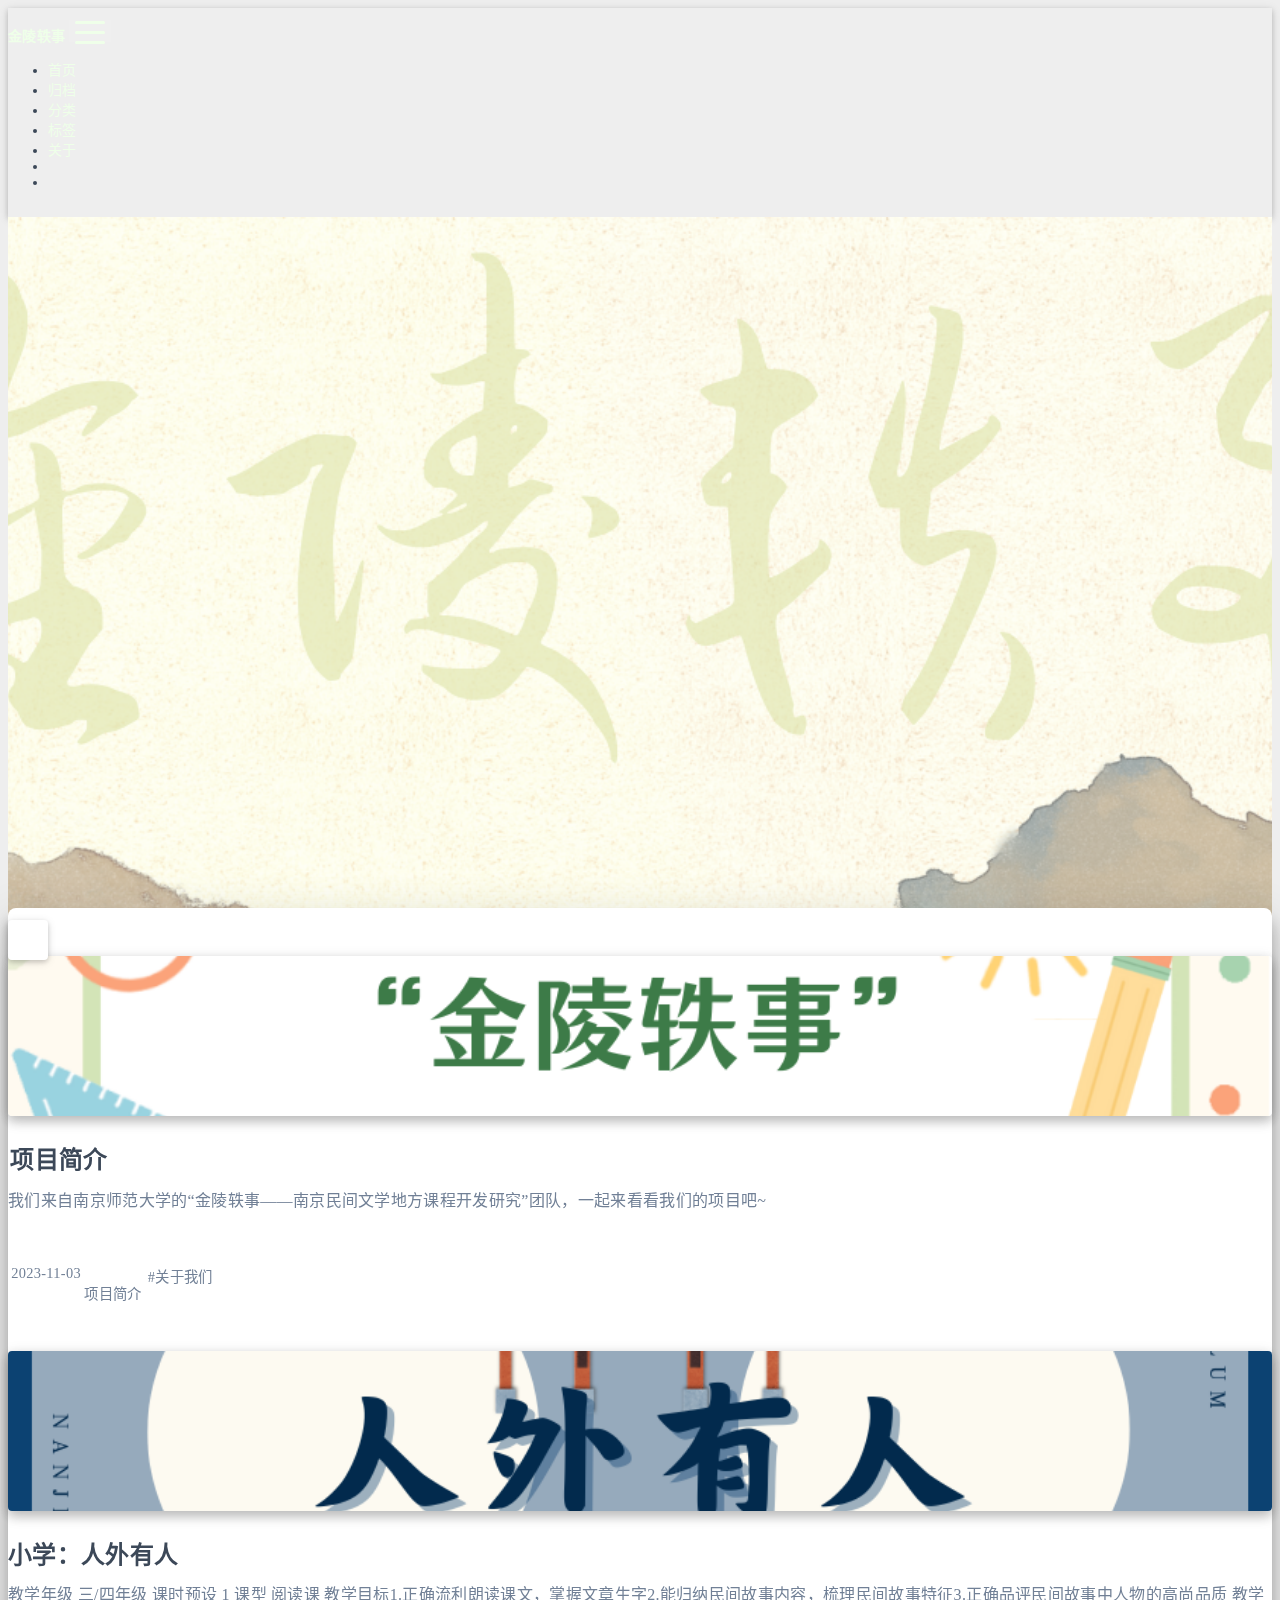
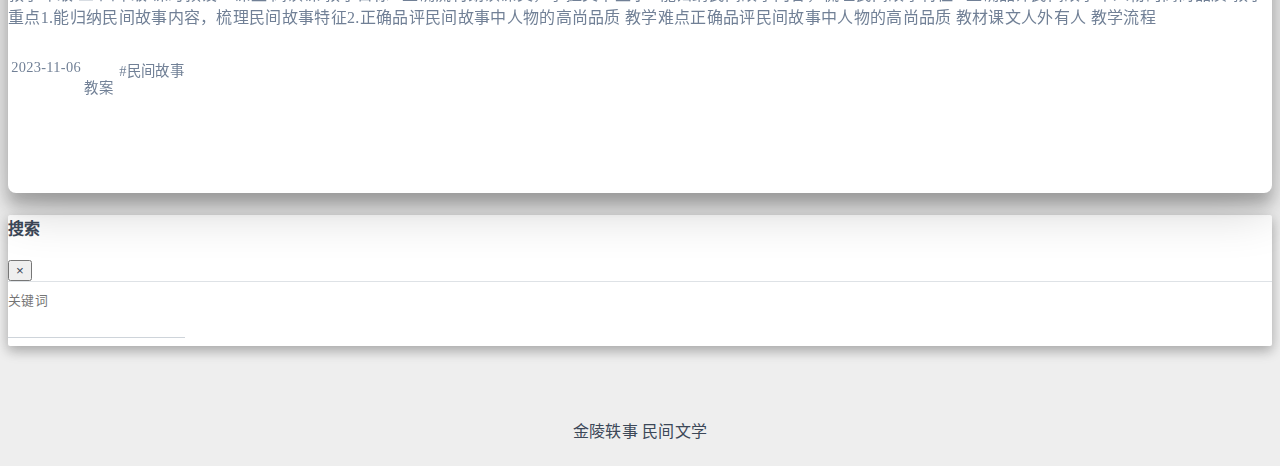
==== commit 06e64c24: "Site updated: 2023-11-06 18:49:33" ====
--- a/index.html
+++ b/index.html
@@ -289,11 +289,99 @@
           </div>
         
         
+          <div class="post-meta mr-3 d-flex align-items-center">
+            <i class="iconfont icon-category"></i>
+            
+
+<span class="category-chains">
+  
+  
+    
+      <span class="category-chain">
+        
+  <a href="/categories/%E9%A1%B9%E7%9B%AE%E7%AE%80%E4%BB%8B/" class="category-chain-item">项目简介</a>
+  
+  
+
+      </span>
+    
+  
+</span>
+
+          </div>
+        
         
           <div class="post-meta">
             <i class="iconfont icon-tags"></i>
             
               <a href="/tags/%E5%85%B3%E4%BA%8E%E6%88%91%E4%BB%AC/">#关于我们</a>
+            
+          </div>
+        
+      </div>
+    </article>
+  </div>
+
+  <div class="row mx-auto index-card">
+    
+    
+      <div class="col-12 col-md-4 m-auto index-img">
+        <a href="/2023/11/06/%E5%B0%8F%E5%AD%A6%EF%BC%9A%E4%BA%BA%E5%A4%96%E6%9C%89%E4%BA%BA/index/" target="_blank">
+          <img src="/img/%E5%B0%8F%E5%AD%A6%EF%BC%9A%E4%BA%BA%E5%A4%96%E6%9C%89%E4%BA%BA/2.png" srcset="/img/loading.gif" lazyload alt="小学：人外有人">
+        </a>
+      </div>
+    
+    <article class="col-12 col-md-8 mx-auto index-info">
+      <h2 class="index-header">
+        
+        <a href="/2023/11/06/%E5%B0%8F%E5%AD%A6%EF%BC%9A%E4%BA%BA%E5%A4%96%E6%9C%89%E4%BA%BA/index/" target="_blank">
+          小学：人外有人
+        </a>
+      </h2>
+
+      
+      <a class="index-excerpt " href="/2023/11/06/%E5%B0%8F%E5%AD%A6%EF%BC%9A%E4%BA%BA%E5%A4%96%E6%9C%89%E4%BA%BA/index/" target="_blank">
+        <div>
+          教学年级 三/四年级 课时预设 1 课型 阅读课    教学目标1.正确流利朗读课文，掌握文章生字2.能归纳民间故事内容，梳理民间故事特征3.正确品评民间故事中人物的高尚品质        教学重点1.能归纳民间故事内容，梳理民间故事特征2.正确品评民间故事中人物的高尚品质        教学难点正确品评民间故事中人物的高尚品质        教材课文人外有人           教学流程
+        </div>
+      </a>
+
+      <div class="index-btm post-metas">
+        
+          <div class="post-meta mr-3">
+            <i class="iconfont icon-date"></i>
+            <time datetime="2023-11-06 14:40" pubdate>
+              2023-11-06
+            </time>
+          </div>
+        
+        
+          <div class="post-meta mr-3 d-flex align-items-center">
+            <i class="iconfont icon-category"></i>
+            
+
+<span class="category-chains">
+  
+  
+    
+      <span class="category-chain">
+        
+  <a href="/categories/%E6%95%99%E6%A1%88/" class="category-chain-item">教案</a>
+  
+  
+
+      </span>
+    
+  
+</span>
+
+          </div>
+        
+        
+          <div class="post-meta">
+            <i class="iconfont icon-tags"></i>
+            
+              <a href="/tags/%E6%B0%91%E9%97%B4%E6%95%85%E4%BA%8B/">#民间故事</a>
             
           </div>
         
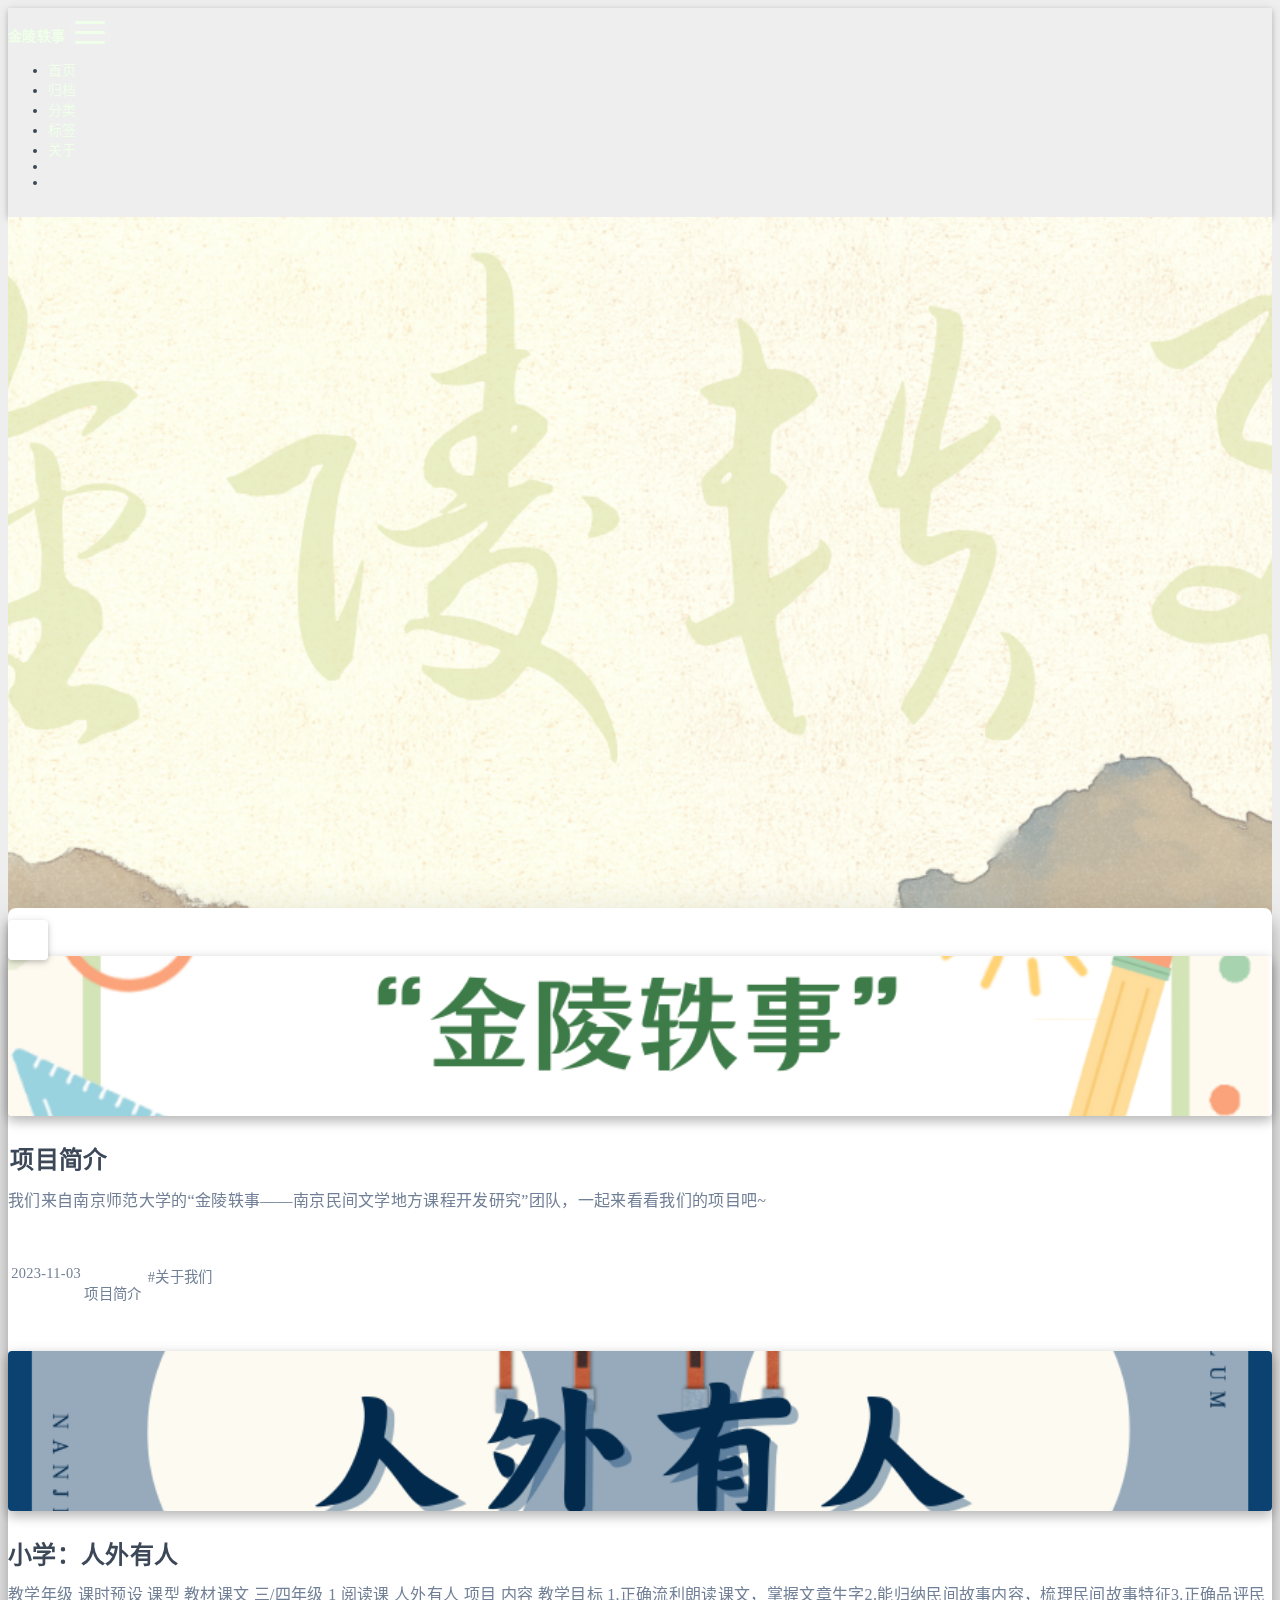
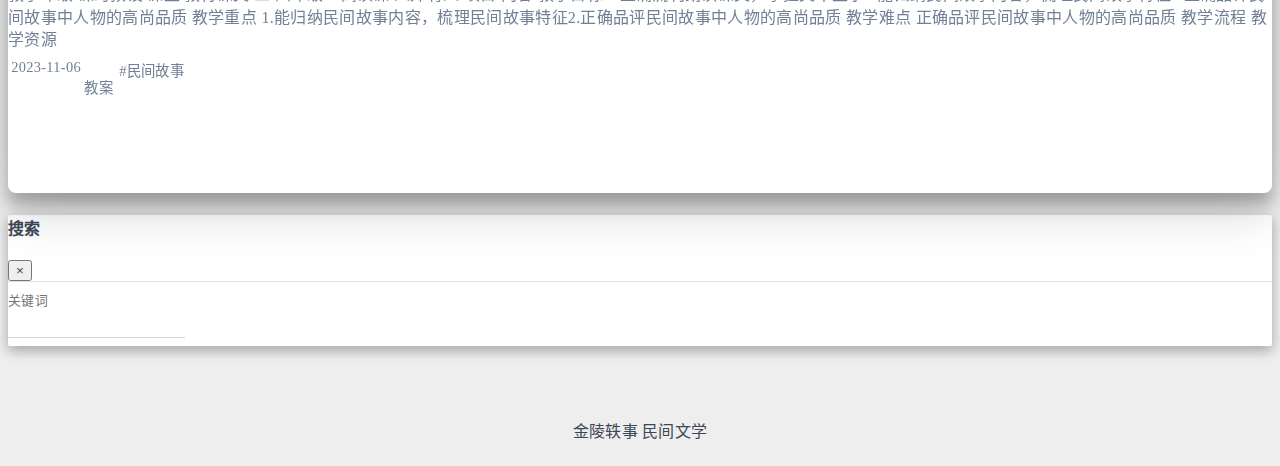
==== commit fd52fa62: "Site updated: 2023-11-06 19:35:23" ====
--- a/index.html
+++ b/index.html
@@ -342,7 +342,7 @@
       
       <a class="index-excerpt " href="/2023/11/06/%E5%B0%8F%E5%AD%A6%EF%BC%9A%E4%BA%BA%E5%A4%96%E6%9C%89%E4%BA%BA/index/" target="_blank">
         <div>
-          教学年级 三/四年级 课时预设 1 课型 阅读课    教学目标1.正确流利朗读课文，掌握文章生字2.能归纳民间故事内容，梳理民间故事特征3.正确品评民间故事中人物的高尚品质        教学重点1.能归纳民间故事内容，梳理民间故事特征2.正确品评民间故事中人物的高尚品质        教学难点正确品评民间故事中人物的高尚品质        教材课文人外有人           教学流程
+          教学年级 课时预设 课型 教材课文    三/四年级 1 阅读课 人外有人      项目 内容    教学目标 1.正确流利朗读课文，掌握文章生字2.能归纳民间故事内容，梳理民间故事特征3.正确品评民间故事中人物的高尚品质   教学重点 1.能归纳民间故事内容，梳理民间故事特征2.正确品评民间故事中人物的高尚品质   教学难点 正确品评民间故事中人物的高尚品质      教学流程 教学资源
         </div>
       </a>
 
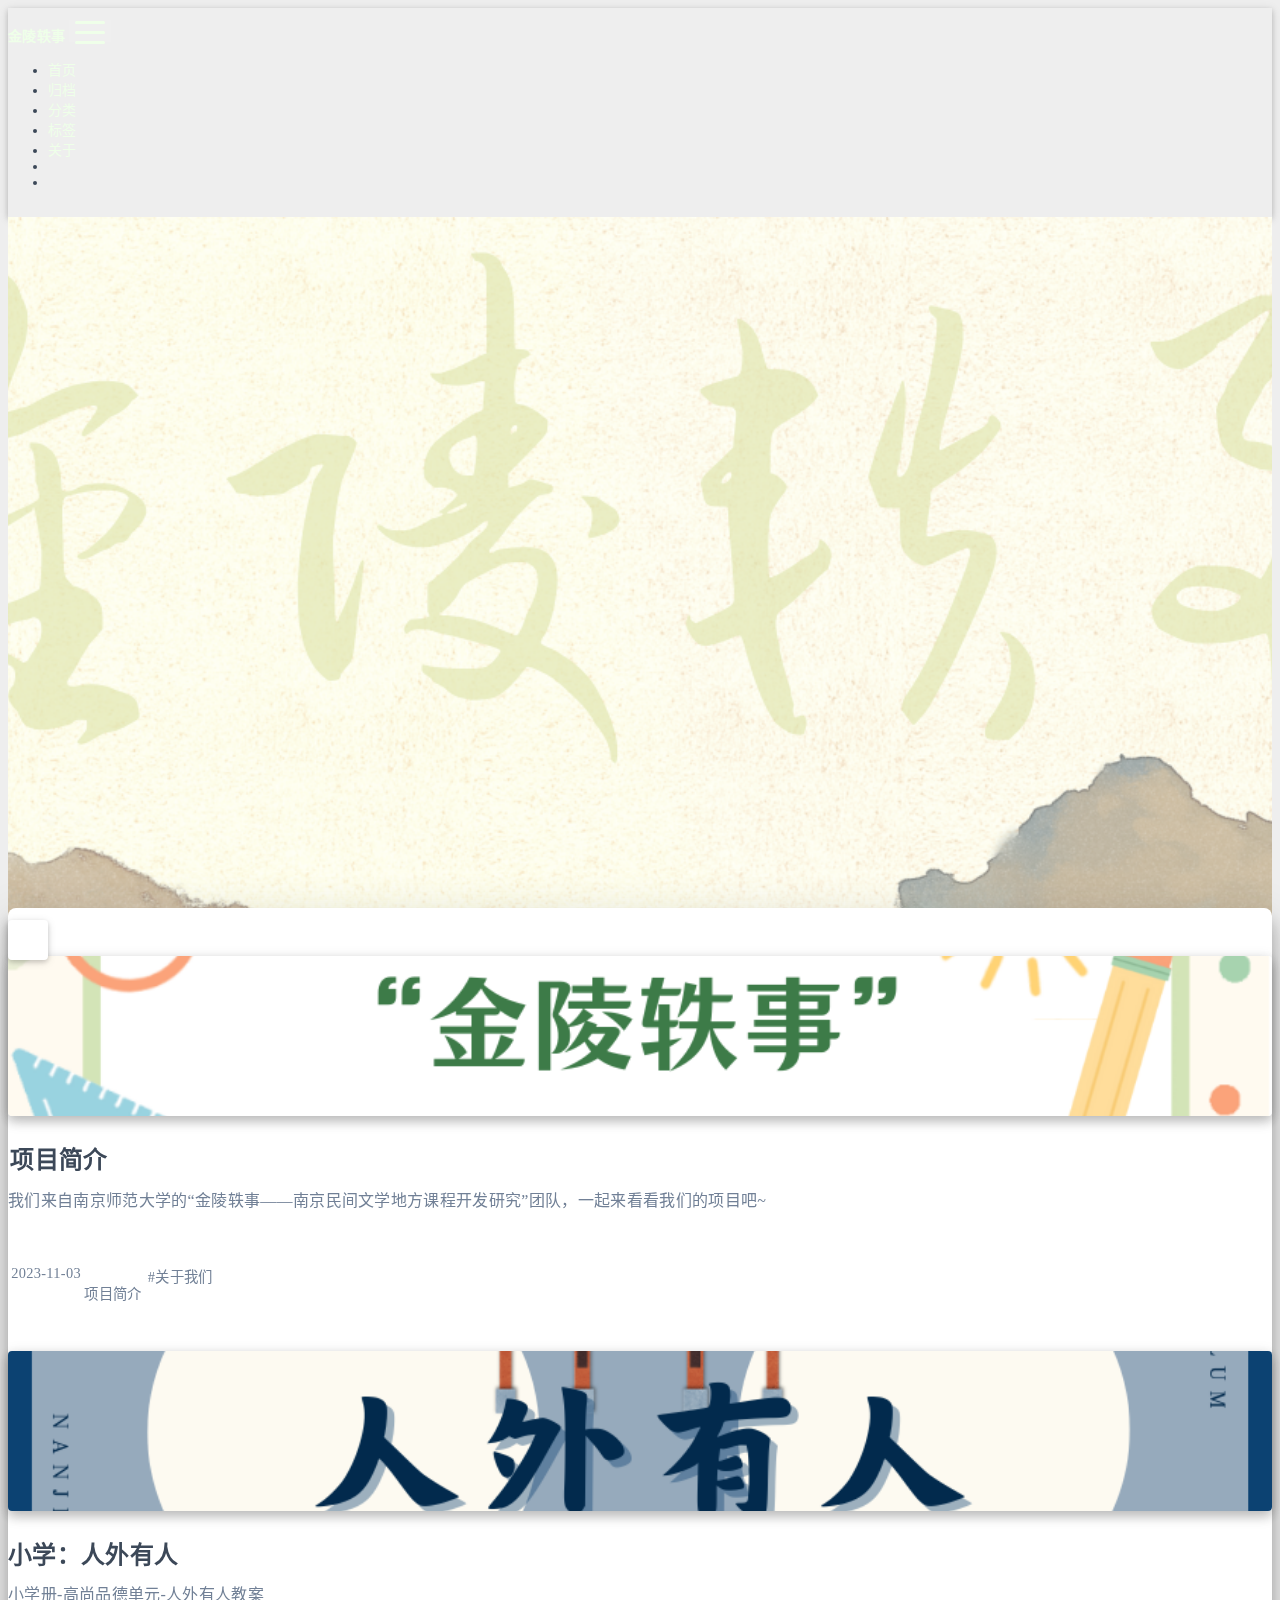
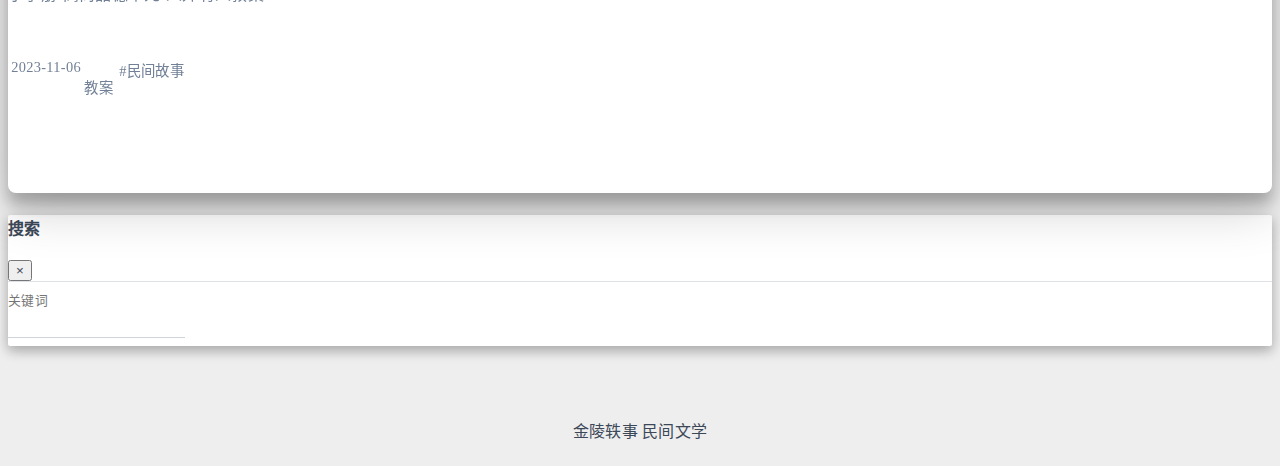
==== commit 59b2825f: "Site updated: 2023-11-07 00:03:16" ====
--- a/index.html
+++ b/index.html
@@ -342,7 +342,7 @@
       
       <a class="index-excerpt " href="/2023/11/06/%E5%B0%8F%E5%AD%A6%EF%BC%9A%E4%BA%BA%E5%A4%96%E6%9C%89%E4%BA%BA/index/" target="_blank">
         <div>
-          教学年级 课时预设 课型 教材课文    三/四年级 1 阅读课 人外有人      项目 内容    教学目标 1.正确流利朗读课文，掌握文章生字2.能归纳民间故事内容，梳理民间故事特征3.正确品评民间故事中人物的高尚品质   教学重点 1.能归纳民间故事内容，梳理民间故事特征2.正确品评民间故事中人物的高尚品质   教学难点 正确品评民间故事中人物的高尚品质      教学流程 教学资源
+          小学册-高尚品德单元-人外有人教案
         </div>
       </a>
 
